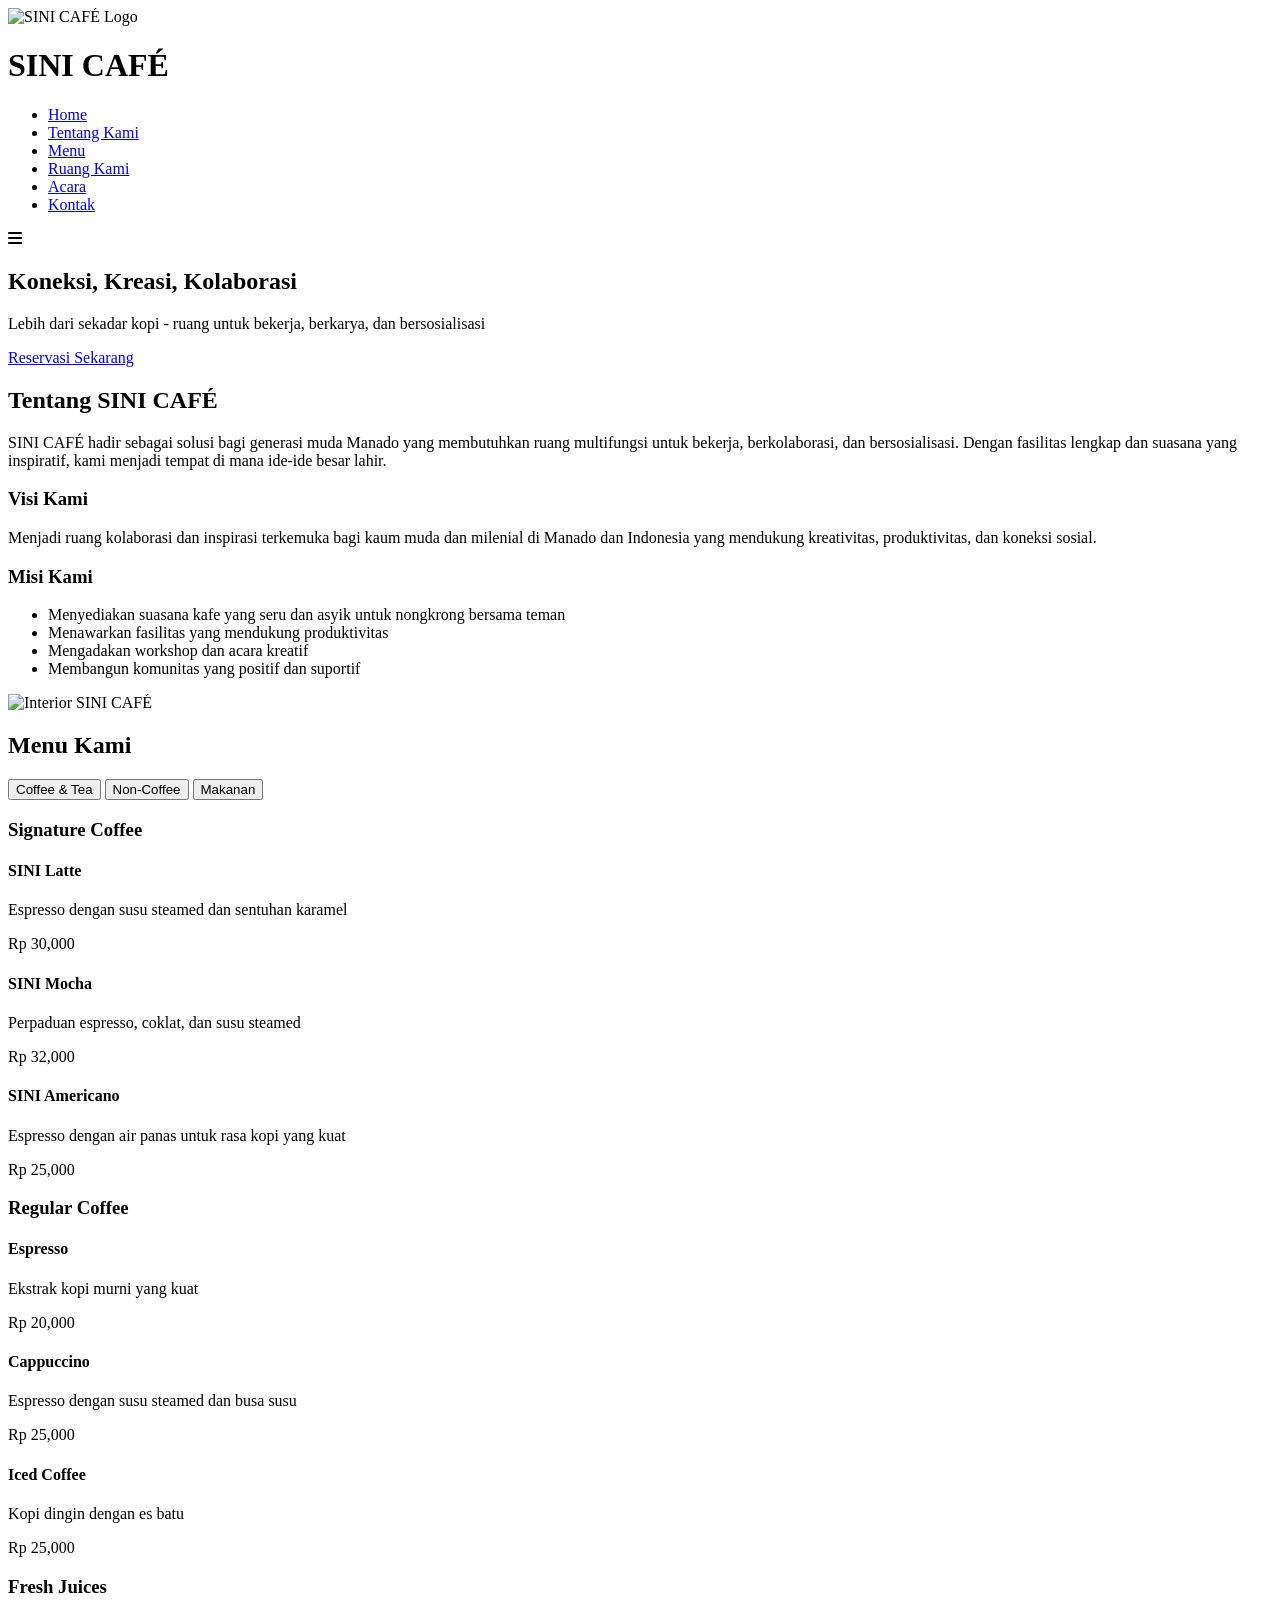
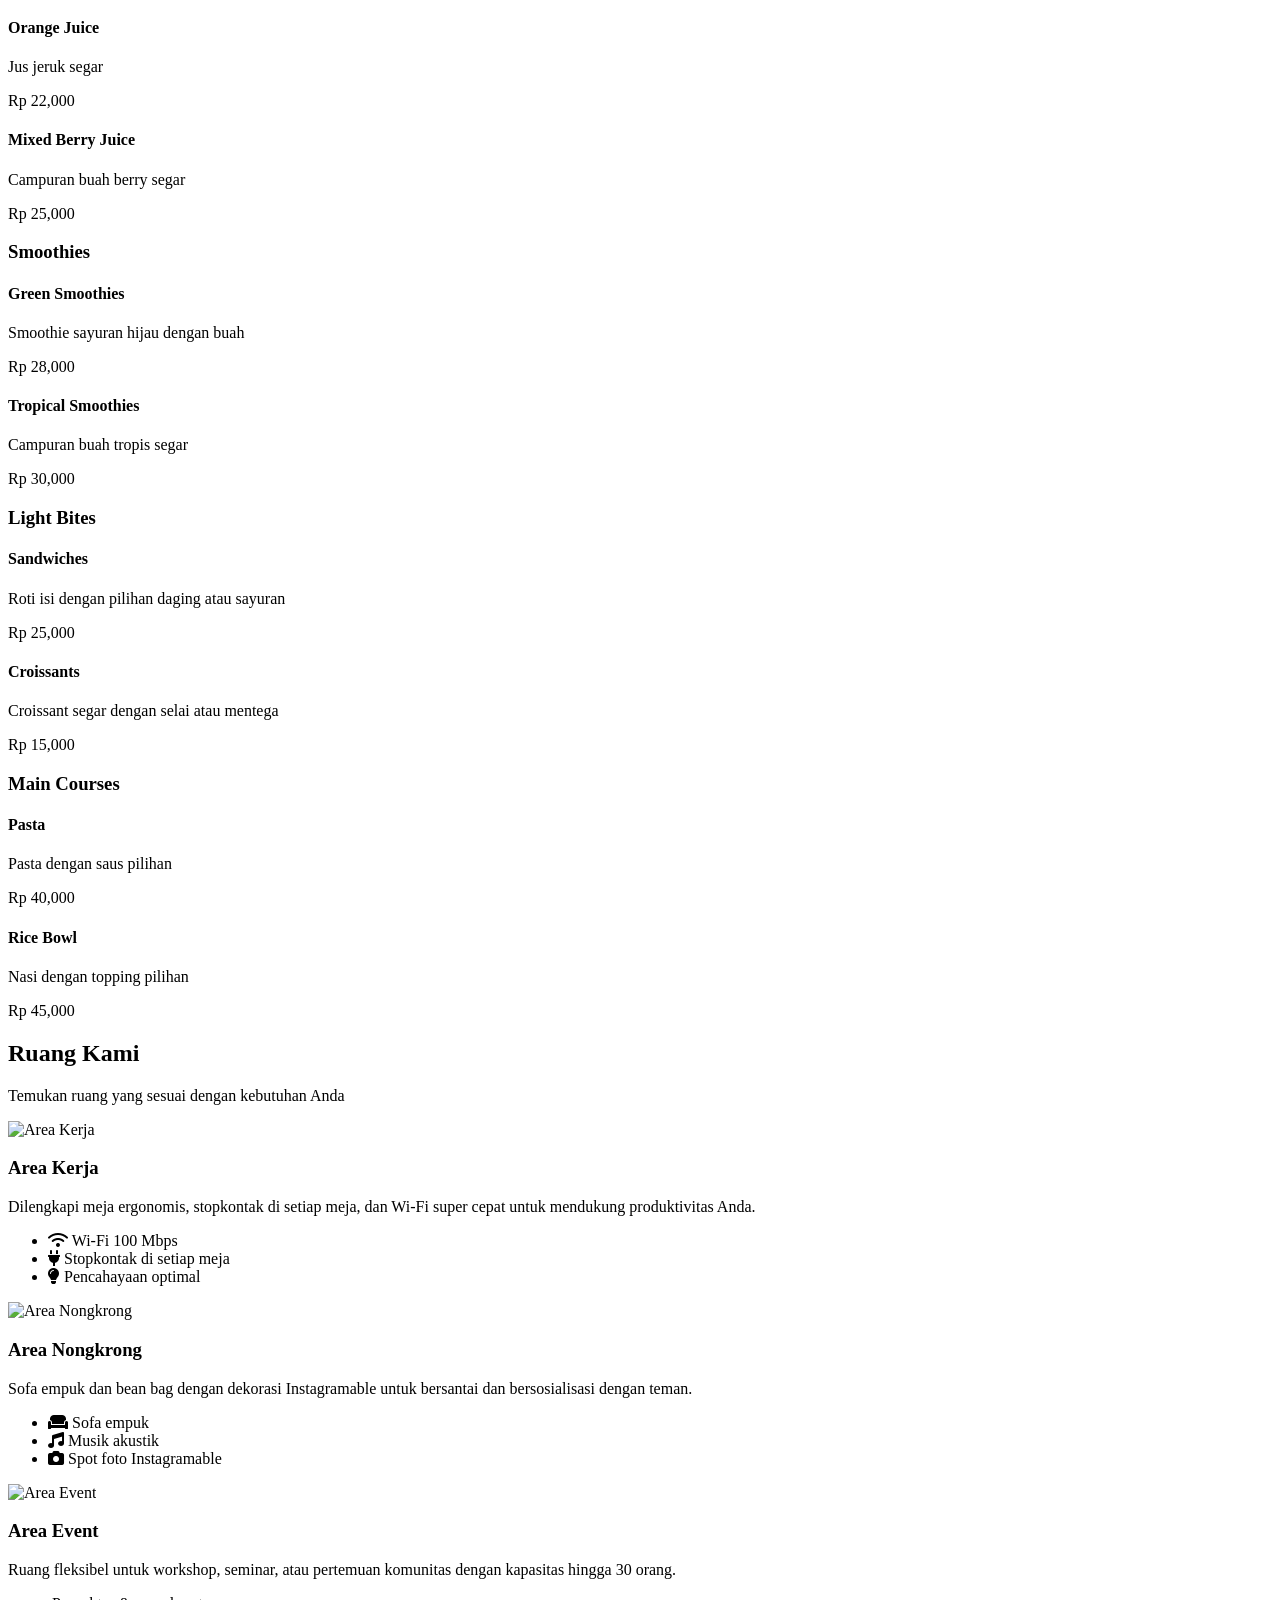
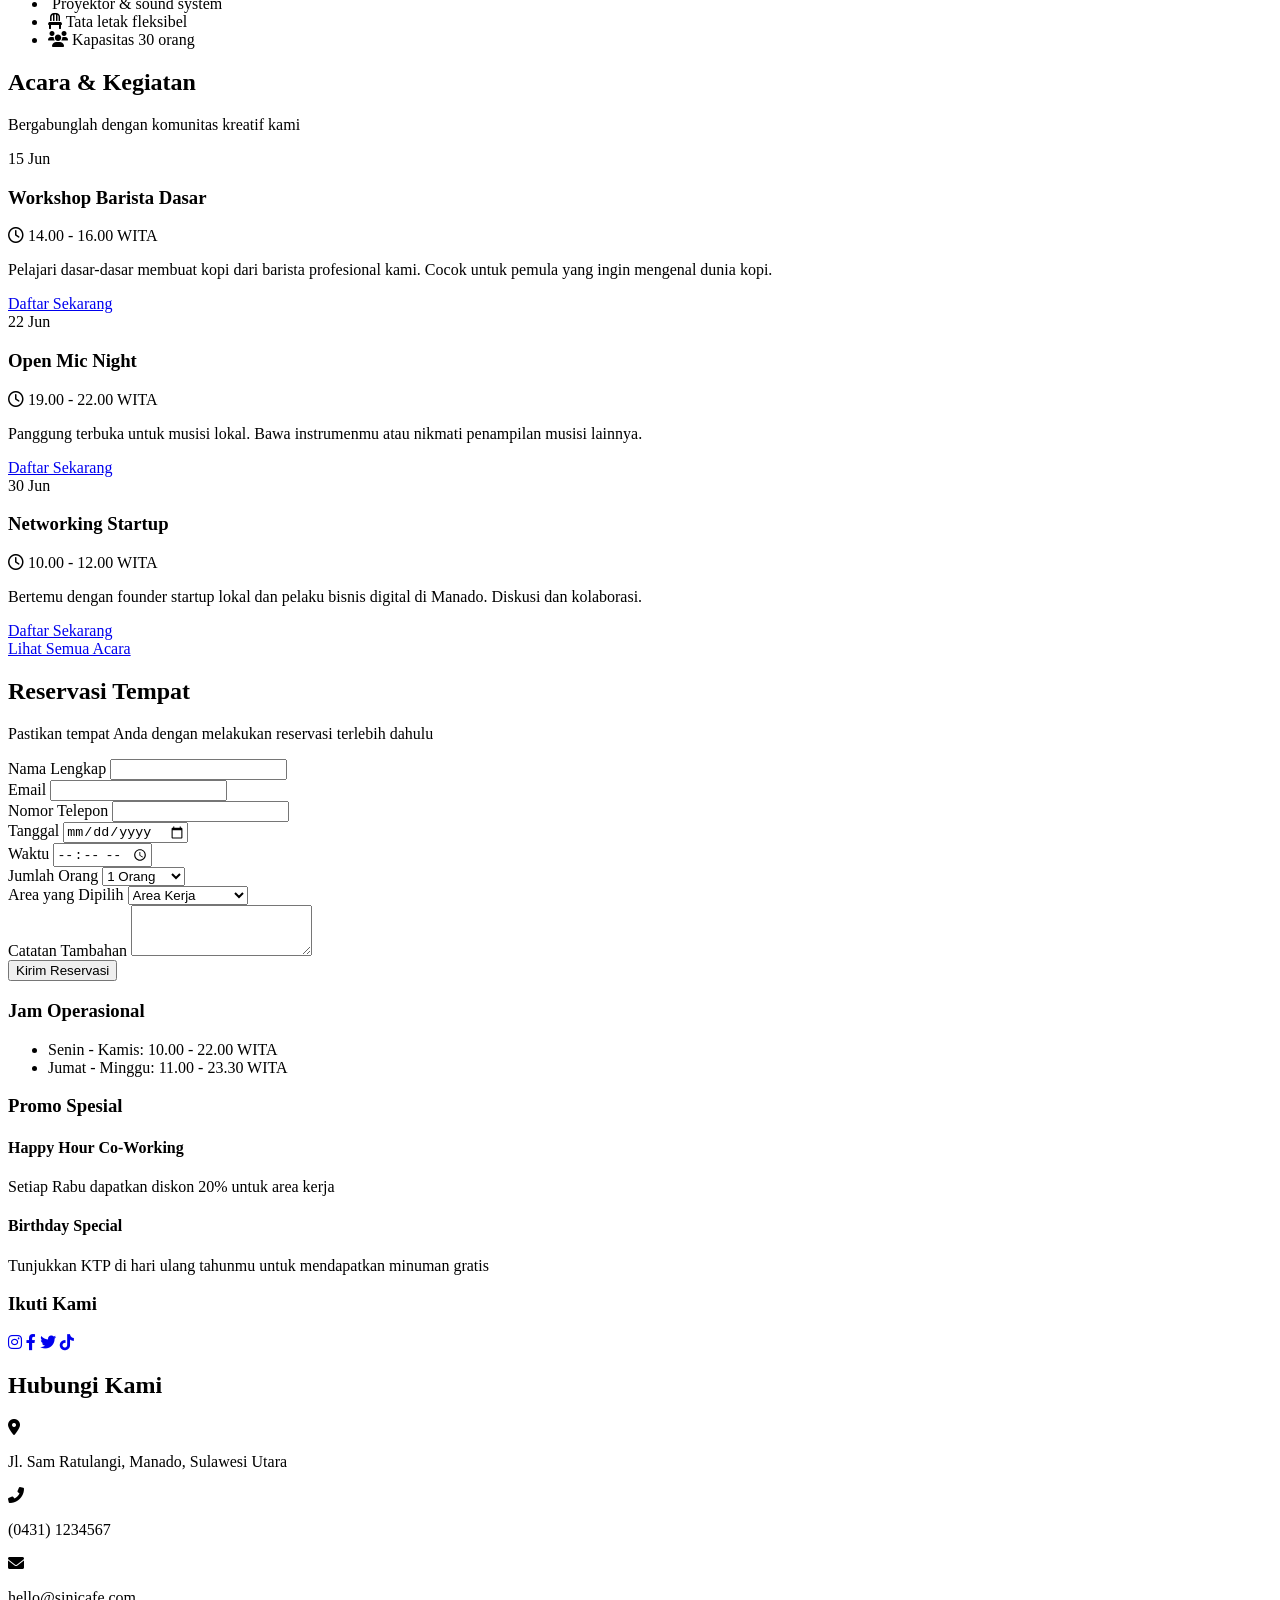
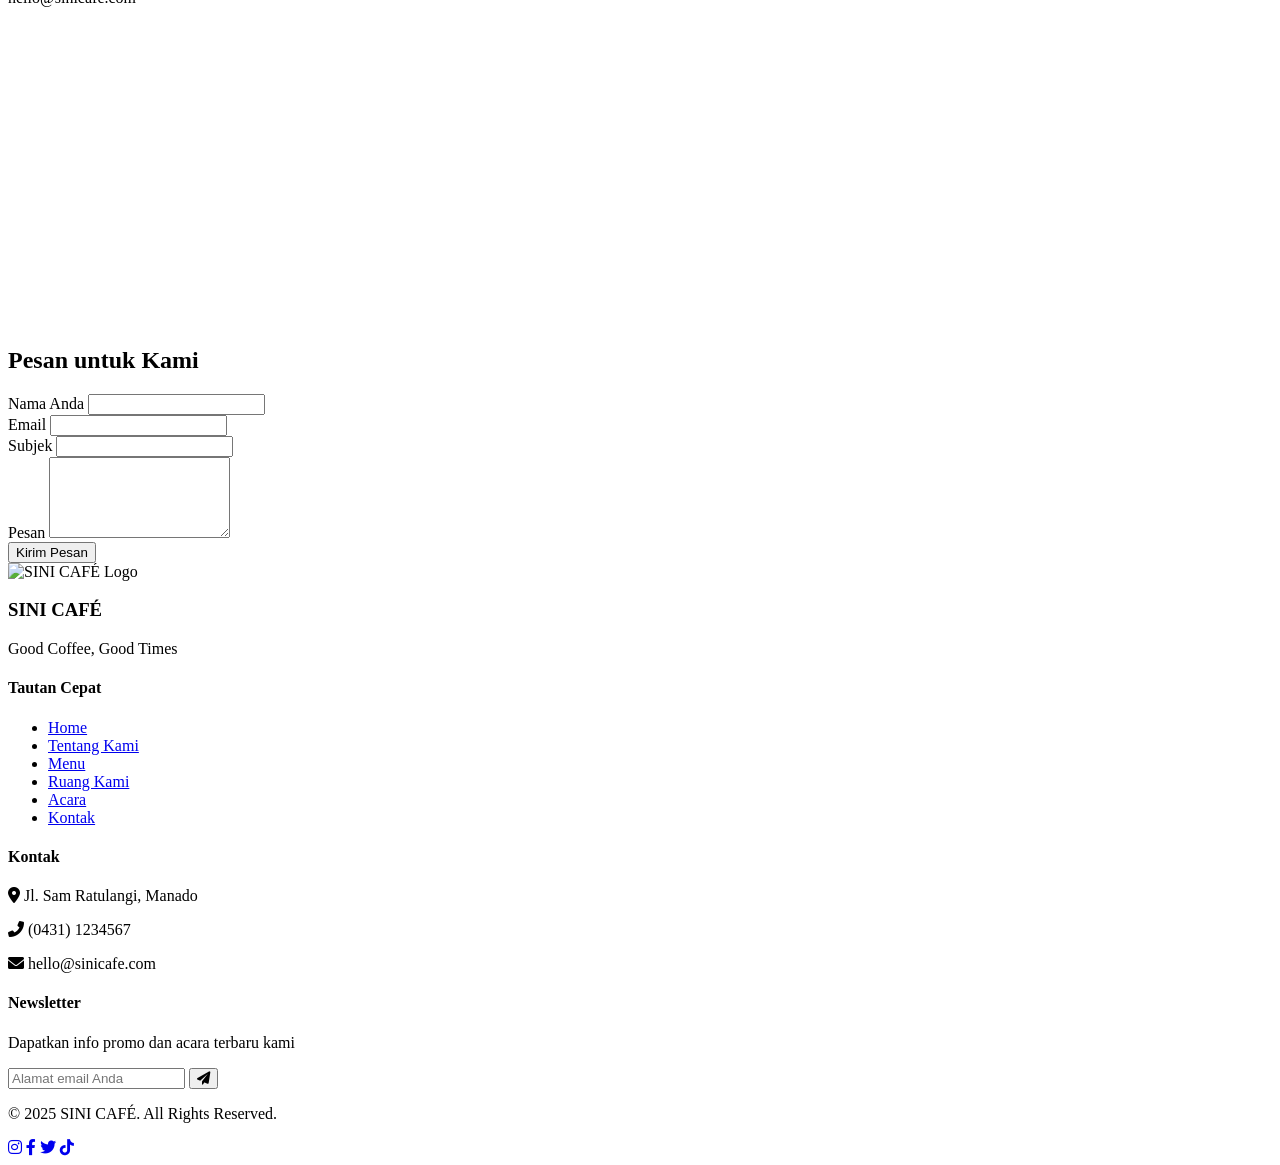
==== index.html @ ab8433d0 "Rename deepseek_html_20250502_725a5f.html to index.html" ====
<!DOCTYPE html>
<html lang="id">
<head>
    <meta charset="UTF-8">
    <meta name="viewport" content="width=device-width, initial-scale=1.0">
    <title>SINI CAFÉ - Good Coffee, Good Times</title>
    <link rel="stylesheet" href="styles.css">
    <link rel="stylesheet" href="https://cdnjs.cloudflare.com/ajax/libs/font-awesome/6.0.0-beta3/css/all.min.css">
    <link rel="preconnect" href="https://fonts.googleapis.com">
    <link rel="preconnect" href="https://fonts.gstatic.com" crossorigin>
    <link href="https://fonts.googleapis.com/css2?family=Poppins:wght@300;400;500;600;700&family=Playfair+Display:wght@400;500;600;700&display=swap" rel="stylesheet">
</head>
<body>
    <!-- Header/Navbar -->
    <header>
        <div class="container">
            <div class="logo">
                <img src="logo.png" alt="SINI CAFÉ Logo">
                <h1>SINI CAFÉ</h1>
            </div>
            <nav>
                <ul>
                    <li><a href="#home">Home</a></li>
                    <li><a href="#about">Tentang Kami</a></li>
                    <li><a href="#menu">Menu</a></li>
                    <li><a href="#spaces">Ruang Kami</a></li>
                    <li><a href="#events">Acara</a></li>
                    <li><a href="#contact">Kontak</a></li>
                </ul>
            </nav>
            <div class="mobile-menu">
                <i class="fas fa-bars"></i>
            </div>
        </div>
    </header>

    <!-- Hero Section -->
    <section id="home" class="hero">
        <div class="hero-content">
            <h2>Koneksi, Kreasi, Kolaborasi</h2>
            <p>Lebih dari sekadar kopi - ruang untuk bekerja, berkarya, dan bersosialisasi</p>
            <a href="#reservation" class="btn">Reservasi Sekarang</a>
        </div>
    </section>

    <!-- About Section -->
    <section id="about" class="about">
        <div class="container">
            <div class="about-content">
                <h2>Tentang SINI CAFÉ</h2>
                <p>SINI CAFÉ hadir sebagai solusi bagi generasi muda Manado yang membutuhkan ruang multifungsi untuk bekerja, berkolaborasi, dan bersosialisasi. Dengan fasilitas lengkap dan suasana yang inspiratif, kami menjadi tempat di mana ide-ide besar lahir.</p>
                <div class="vision-mission">
                    <div class="vision">
                        <h3>Visi Kami</h3>
                        <p>Menjadi ruang kolaborasi dan inspirasi terkemuka bagi kaum muda dan milenial di Manado dan Indonesia yang mendukung kreativitas, produktivitas, dan koneksi sosial.</p>
                    </div>
                    <div class="mission">
                        <h3>Misi Kami</h3>
                        <ul>
                            <li>Menyediakan suasana kafe yang seru dan asyik untuk nongkrong bersama teman</li>
                            <li>Menawarkan fasilitas yang mendukung produktivitas</li>
                            <li>Mengadakan workshop dan acara kreatif</li>
                            <li>Membangun komunitas yang positif dan suportif</li>
                        </ul>
                    </div>
                </div>
            </div>
            <div class="about-image">
                <img src="cafe-interior.jpg" alt="Interior SINI CAFÉ">
            </div>
        </div>
    </section>

    <!-- Menu Section -->
    <section id="menu" class="menu">
        <div class="container">
            <h2>Menu Kami</h2>
            <div class="menu-tabs">
                <button class="tab-btn active" data-tab="coffee">Coffee & Tea</button>
                <button class="tab-btn" data-tab="beverages">Non-Coffee</button>
                <button class="tab-btn" data-tab="food">Makanan</button>
            </div>
            
            <div class="menu-content">
                <!-- Coffee & Tea -->
                <div id="coffee" class="tab-pane active">
                    <div class="menu-category">
                        <h3>Signature Coffee</h3>
                        <div class="menu-items">
                            <div class="item">
                                <h4>SINI Latte</h4>
                                <p>Espresso dengan susu steamed dan sentuhan karamel</p>
                                <span>Rp 30,000</span>
                            </div>
                            <div class="item">
                                <h4>SINI Mocha</h4>
                                <p>Perpaduan espresso, coklat, dan susu steamed</p>
                                <span>Rp 32,000</span>
                            </div>
                            <div class="item">
                                <h4>SINI Americano</h4>
                                <p>Espresso dengan air panas untuk rasa kopi yang kuat</p>
                                <span>Rp 25,000</span>
                            </div>
                        </div>
                    </div>
                    <div class="menu-category">
                        <h3>Regular Coffee</h3>
                        <div class="menu-items">
                            <div class="item">
                                <h4>Espresso</h4>
                                <p>Ekstrak kopi murni yang kuat</p>
                                <span>Rp 20,000</span>
                            </div>
                            <div class="item">
                                <h4>Cappuccino</h4>
                                <p>Espresso dengan susu steamed dan busa susu</p>
                                <span>Rp 25,000</span>
                            </div>
                            <div class="item">
                                <h4>Iced Coffee</h4>
                                <p>Kopi dingin dengan es batu</p>
                                <span>Rp 25,000</span>
                            </div>
                        </div>
                    </div>
                </div>
                
                <!-- Non-Coffee Beverages -->
                <div id="beverages" class="tab-pane">
                    <div class="menu-category">
                        <h3>Fresh Juices</h3>
                        <div class="menu-items">
                            <div class="item">
                                <h4>Orange Juice</h4>
                                <p>Jus jeruk segar</p>
                                <span>Rp 22,000</span>
                            </div>
                            <div class="item">
                                <h4>Mixed Berry Juice</h4>
                                <p>Campuran buah berry segar</p>
                                <span>Rp 25,000</span>
                            </div>
                        </div>
                    </div>
                    <div class="menu-category">
                        <h3>Smoothies</h3>
                        <div class="menu-items">
                            <div class="item">
                                <h4>Green Smoothies</h4>
                                <p>Smoothie sayuran hijau dengan buah</p>
                                <span>Rp 28,000</span>
                            </div>
                            <div class="item">
                                <h4>Tropical Smoothies</h4>
                                <p>Campuran buah tropis segar</p>
                                <span>Rp 30,000</span>
                            </div>
                        </div>
                    </div>
                </div>
                
                <!-- Food -->
                <div id="food" class="tab-pane">
                    <div class="menu-category">
                        <h3>Light Bites</h3>
                        <div class="menu-items">
                            <div class="item">
                                <h4>Sandwiches</h4>
                                <p>Roti isi dengan pilihan daging atau sayuran</p>
                                <span>Rp 25,000</span>
                            </div>
                            <div class="item">
                                <h4>Croissants</h4>
                                <p>Croissant segar dengan selai atau mentega</p>
                                <span>Rp 15,000</span>
                            </div>
                        </div>
                    </div>
                    <div class="menu-category">
                        <h3>Main Courses</h3>
                        <div class="menu-items">
                            <div class="item">
                                <h4>Pasta</h4>
                                <p>Pasta dengan saus pilihan</p>
                                <span>Rp 40,000</span>
                            </div>
                            <div class="item">
                                <h4>Rice Bowl</h4>
                                <p>Nasi dengan topping pilihan</p>
                                <span>Rp 45,000</span>
                            </div>
                        </div>
                    </div>
                </div>
            </div>
        </div>
    </section>

    <!-- Spaces Section -->
    <section id="spaces" class="spaces">
        <div class="container">
            <h2>Ruang Kami</h2>
            <p class="section-subtitle">Temukan ruang yang sesuai dengan kebutuhan Anda</p>
            
            <div class="space-cards">
                <div class="space-card">
                    <img src="work-area.jpg" alt="Area Kerja">
                    <div class="space-info">
                        <h3>Area Kerja</h3>
                        <p>Dilengkapi meja ergonomis, stopkontak di setiap meja, dan Wi-Fi super cepat untuk mendukung produktivitas Anda.</p>
                        <ul>
                            <li><i class="fas fa-wifi"></i> Wi-Fi 100 Mbps</li>
                            <li><i class="fas fa-plug"></i> Stopkontak di setiap meja</li>
                            <li><i class="fas fa-lightbulb"></i> Pencahayaan optimal</li>
                        </ul>
                    </div>
                </div>
                
                <div class="space-card">
                    <img src="lounge-area.jpg" alt="Area Nongkrong">
                    <div class="space-info">
                        <h3>Area Nongkrong</h3>
                        <p>Sofa empuk dan bean bag dengan dekorasi Instagramable untuk bersantai dan bersosialisasi dengan teman.</p>
                        <ul>
                            <li><i class="fas fa-couch"></i> Sofa empuk</li>
                            <li><i class="fas fa-music"></i> Musik akustik</li>
                            <li><i class="fas fa-camera"></i> Spot foto Instagramable</li>
                        </ul>
                    </div>
                </div>
                
                <div class="space-card">
                    <img src="event-space.jpg" alt="Area Event">
                    <div class="space-info">
                        <h3>Area Event</h3>
                        <p>Ruang fleksibel untuk workshop, seminar, atau pertemuan komunitas dengan kapasitas hingga 30 orang.</p>
                        <ul>
                            <li><i class="fas fa-projector"></i> Proyektor & sound system</li>
                            <li><i class="fas fa-chair"></i> Tata letak fleksibel</li>
                            <li><i class="fas fa-users"></i> Kapasitas 30 orang</li>
                        </ul>
                    </div>
                </div>
            </div>
        </div>
    </section>

    <!-- Events Section -->
    <section id="events" class="events">
        <div class="container">
            <h2>Acara & Kegiatan</h2>
            <p class="section-subtitle">Bergabunglah dengan komunitas kreatif kami</p>
            
            <div class="event-cards">
                <div class="event-card">
                    <div class="event-date">
                        <span class="day">15</span>
                        <span class="month">Jun</span>
                    </div>
                    <div class="event-info">
                        <h3>Workshop Barista Dasar</h3>
                        <p class="event-time"><i class="far fa-clock"></i> 14.00 - 16.00 WITA</p>
                        <p>Pelajari dasar-dasar membuat kopi dari barista profesional kami. Cocok untuk pemula yang ingin mengenal dunia kopi.</p>
                        <a href="#" class="btn-small">Daftar Sekarang</a>
                    </div>
                </div>
                
                <div class="event-card">
                    <div class="event-date">
                        <span class="day">22</span>
                        <span class="month">Jun</span>
                    </div>
                    <div class="event-info">
                        <h3>Open Mic Night</h3>
                        <p class="event-time"><i class="far fa-clock"></i> 19.00 - 22.00 WITA</p>
                        <p>Panggung terbuka untuk musisi lokal. Bawa instrumenmu atau nikmati penampilan musisi lainnya.</p>
                        <a href="#" class="btn-small">Daftar Sekarang</a>
                    </div>
                </div>
                
                <div class="event-card">
                    <div class="event-date">
                        <span class="day">30</span>
                        <span class="month">Jun</span>
                    </div>
                    <div class="event-info">
                        <h3>Networking Startup</h3>
                        <p class="event-time"><i class="far fa-clock"></i> 10.00 - 12.00 WITA</p>
                        <p>Bertemu dengan founder startup lokal dan pelaku bisnis digital di Manado. Diskusi dan kolaborasi.</p>
                        <a href="#" class="btn-small">Daftar Sekarang</a>
                    </div>
                </div>
            </div>
            
            <div class="view-all">
                <a href="#" class="btn">Lihat Semua Acara</a>
            </div>
        </div>
    </section>

    <!-- Reservation Section -->
    <section id="reservation" class="reservation">
        <div class="container">
            <div class="reservation-form">
                <h2>Reservasi Tempat</h2>
                <p>Pastikan tempat Anda dengan melakukan reservasi terlebih dahulu</p>
                
                <form id="booking-form">
                    <div class="form-group">
                        <label for="name">Nama Lengkap</label>
                        <input type="text" id="name" name="name" required>
                    </div>
                    
                    <div class="form-group">
                        <label for="email">Email</label>
                        <input type="email" id="email" name="email" required>
                    </div>
                    
                    <div class="form-group">
                        <label for="phone">Nomor Telepon</label>
                        <input type="tel" id="phone" name="phone" required>
                    </div>
                    
                    <div class="form-group">
                        <label for="date">Tanggal</label>
                        <input type="date" id="date" name="date" required>
                    </div>
                    
                    <div class="form-group">
                        <label for="time">Waktu</label>
                        <input type="time" id="time" name="time" required>
                    </div>
                    
                    <div class="form-group">
                        <label for="guests">Jumlah Orang</label>
                        <select id="guests" name="guests" required>
                            <option value="1">1 Orang</option>
                            <option value="2">2 Orang</option>
                            <option value="3-4">3-4 Orang</option>
                            <option value="5-6">5-6 Orang</option>
                            <option value="7+">7+ Orang</option>
                        </select>
                    </div>
                    
                    <div class="form-group">
                        <label for="area">Area yang Dipilih</label>
                        <select id="area" name="area" required>
                            <option value="work">Area Kerja</option>
                            <option value="lounge">Area Nongkrong</option>
                            <option value="event">Area Event</option>
                            <option value="private">Ruang Privat</option>
                        </select>
                    </div>
                    
                    <div class="form-group">
                        <label for="notes">Catatan Tambahan</label>
                        <textarea id="notes" name="notes" rows="3"></textarea>
                    </div>
                    
                    <button type="submit" class="btn">Kirim Reservasi</button>
                </form>
            </div>
            
            <div class="reservation-info">
                <h3>Jam Operasional</h3>
                <ul class="opening-hours">
                    <li><span>Senin - Kamis:</span> 10.00 - 22.00 WITA</li>
                    <li><span>Jumat - Minggu:</span> 11.00 - 23.30 WITA</li>
                </ul>
                
                <h3>Promo Spesial</h3>
                <div class="promo-card">
                    <h4>Happy Hour Co-Working</h4>
                    <p>Setiap Rabu dapatkan diskon 20% untuk area kerja</p>
                </div>
                
                <div class="promo-card">
                    <h4>Birthday Special</h4>
                    <p>Tunjukkan KTP di hari ulang tahunmu untuk mendapatkan minuman gratis</p>
                </div>
                
                <div class="social-media">
                    <h3>Ikuti Kami</h3>
                    <div class="social-icons">
                        <a href="#"><i class="fab fa-instagram"></i></a>
                        <a href="#"><i class="fab fa-facebook-f"></i></a>
                        <a href="#"><i class="fab fa-twitter"></i></a>
                        <a href="#"><i class="fab fa-tiktok"></i></a>
                    </div>
                </div>
            </div>
        </div>
    </section>

    <!-- Contact Section -->
    <section id="contact" class="contact">
        <div class="container">
            <div class="contact-info">
                <h2>Hubungi Kami</h2>
                <div class="info-item">
                    <i class="fas fa-map-marker-alt"></i>
                    <p>Jl. Sam Ratulangi, Manado, Sulawesi Utara</p>
                </div>
                <div class="info-item">
                    <i class="fas fa-phone-alt"></i>
                    <p>(0431) 1234567</p>
                </div>
                <div class="info-item">
                    <i class="fas fa-envelope"></i>
                    <p>hello@sinicafe.com</p>
                </div>
                
                <div class="map-container">
                    <iframe src="https://www.google.com/maps/embed?pb=!1m18!1m12!1m3!1d3988.5973543774953!2d124.8374157147536!3d1.5018983619711628!2m3!1f0!2f0!3f0!3m2!1i1024!2i768!4f13.1!3m3!1m2!1s0x32870f8a5a5f5a5f%3A0x5f5f5f5f5f5f5f5f!2sJl.%20Sam%20Ratulangi%2C%20Manado!5e0!3m2!1sen!2sid!4v1620000000000!5m2!1sen!2sid" width="100%" height="300" style="border:0;" allowfullscreen="" loading="lazy"></iframe>
                </div>
            </div>
            
            <div class="contact-form">
                <h2>Pesan untuk Kami</h2>
                <form id="message-form">
                    <div class="form-group">
                        <label for="message-name">Nama Anda</label>
                        <input type="text" id="message-name" name="message-name" required>
                    </div>
                    
                    <div class="form-group">
                        <label for="message-email">Email</label>
                        <input type="email" id="message-email" name="message-email" required>
                    </div>
                    
                    <div class="form-group">
                        <label for="message-subject">Subjek</label>
                        <input type="text" id="message-subject" name="message-subject" required>
                    </div>
                    
                    <div class="form-group">
                        <label for="message-content">Pesan</label>
                        <textarea id="message-content" name="message-content" rows="5" required></textarea>
                    </div>
                    
                    <button type="submit" class="btn">Kirim Pesan</button>
                </form>
            </div>
        </div>
    </section>

    <!-- Footer -->
    <footer>
        <div class="container">
            <div class="footer-logo">
                <img src="logo-white.png" alt="SINI CAFÉ Logo">
                <h3>SINI CAFÉ</h3>
                <p>Good Coffee, Good Times</p>
            </div>
            
            <div class="footer-links">
                <h4>Tautan Cepat</h4>
                <ul>
                    <li><a href="#home">Home</a></li>
                    <li><a href="#about">Tentang Kami</a></li>
                    <li><a href="#menu">Menu</a></li>
                    <li><a href="#spaces">Ruang Kami</a></li>
                    <li><a href="#events">Acara</a></li>
                    <li><a href="#contact">Kontak</a></li>
                </ul>
            </div>
            
            <div class="footer-contact">
                <h4>Kontak</h4>
                <p><i class="fas fa-map-marker-alt"></i> Jl. Sam Ratulangi, Manado</p>
                <p><i class="fas fa-phone-alt"></i> (0431) 1234567</p>
                <p><i class="fas fa-envelope"></i> hello@sinicafe.com</p>
            </div>
            
            <div class="footer-newsletter">
                <h4>Newsletter</h4>
                <p>Dapatkan info promo dan acara terbaru kami</p>
                <form id="newsletter-form">
                    <input type="email" placeholder="Alamat email Anda" required>
                    <button type="submit"><i class="fas fa-paper-plane"></i></button>
                </form>
            </div>
        </div>
        
        <div class="footer-bottom">
            <div class="container">
                <p>&copy; 2025 SINI CAFÉ. All Rights Reserved.</p>
                <div class="social-icons">
                    <a href="#"><i class="fab fa-instagram"></i></a>
                    <a href="#"><i class="fab fa-facebook-f"></i></a>
                    <a href="#"><i class="fab fa-twitter"></i></a>
                    <a href="#"><i class="fab fa-tiktok"></i></a>
                </div>
            </div>
        </div>
    </footer>

    <script src="script.js"></script>
</body>
</html>
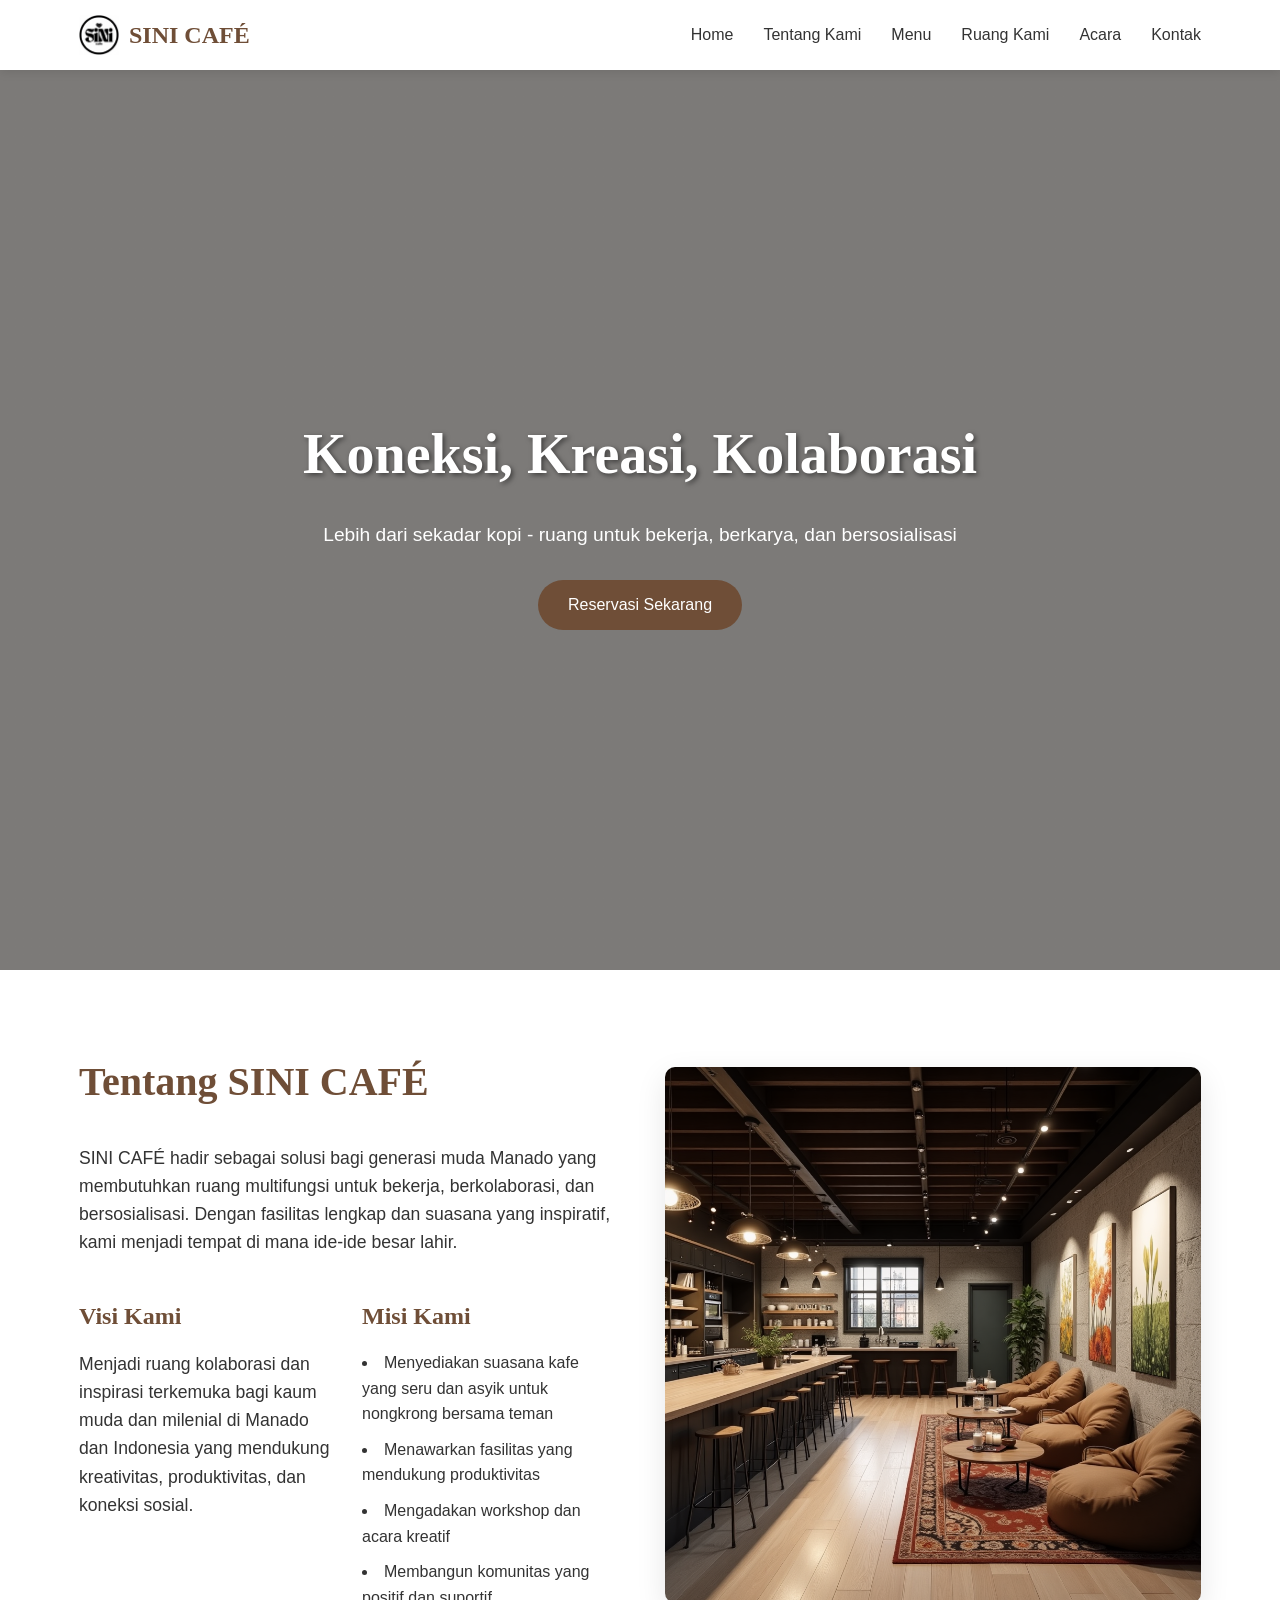
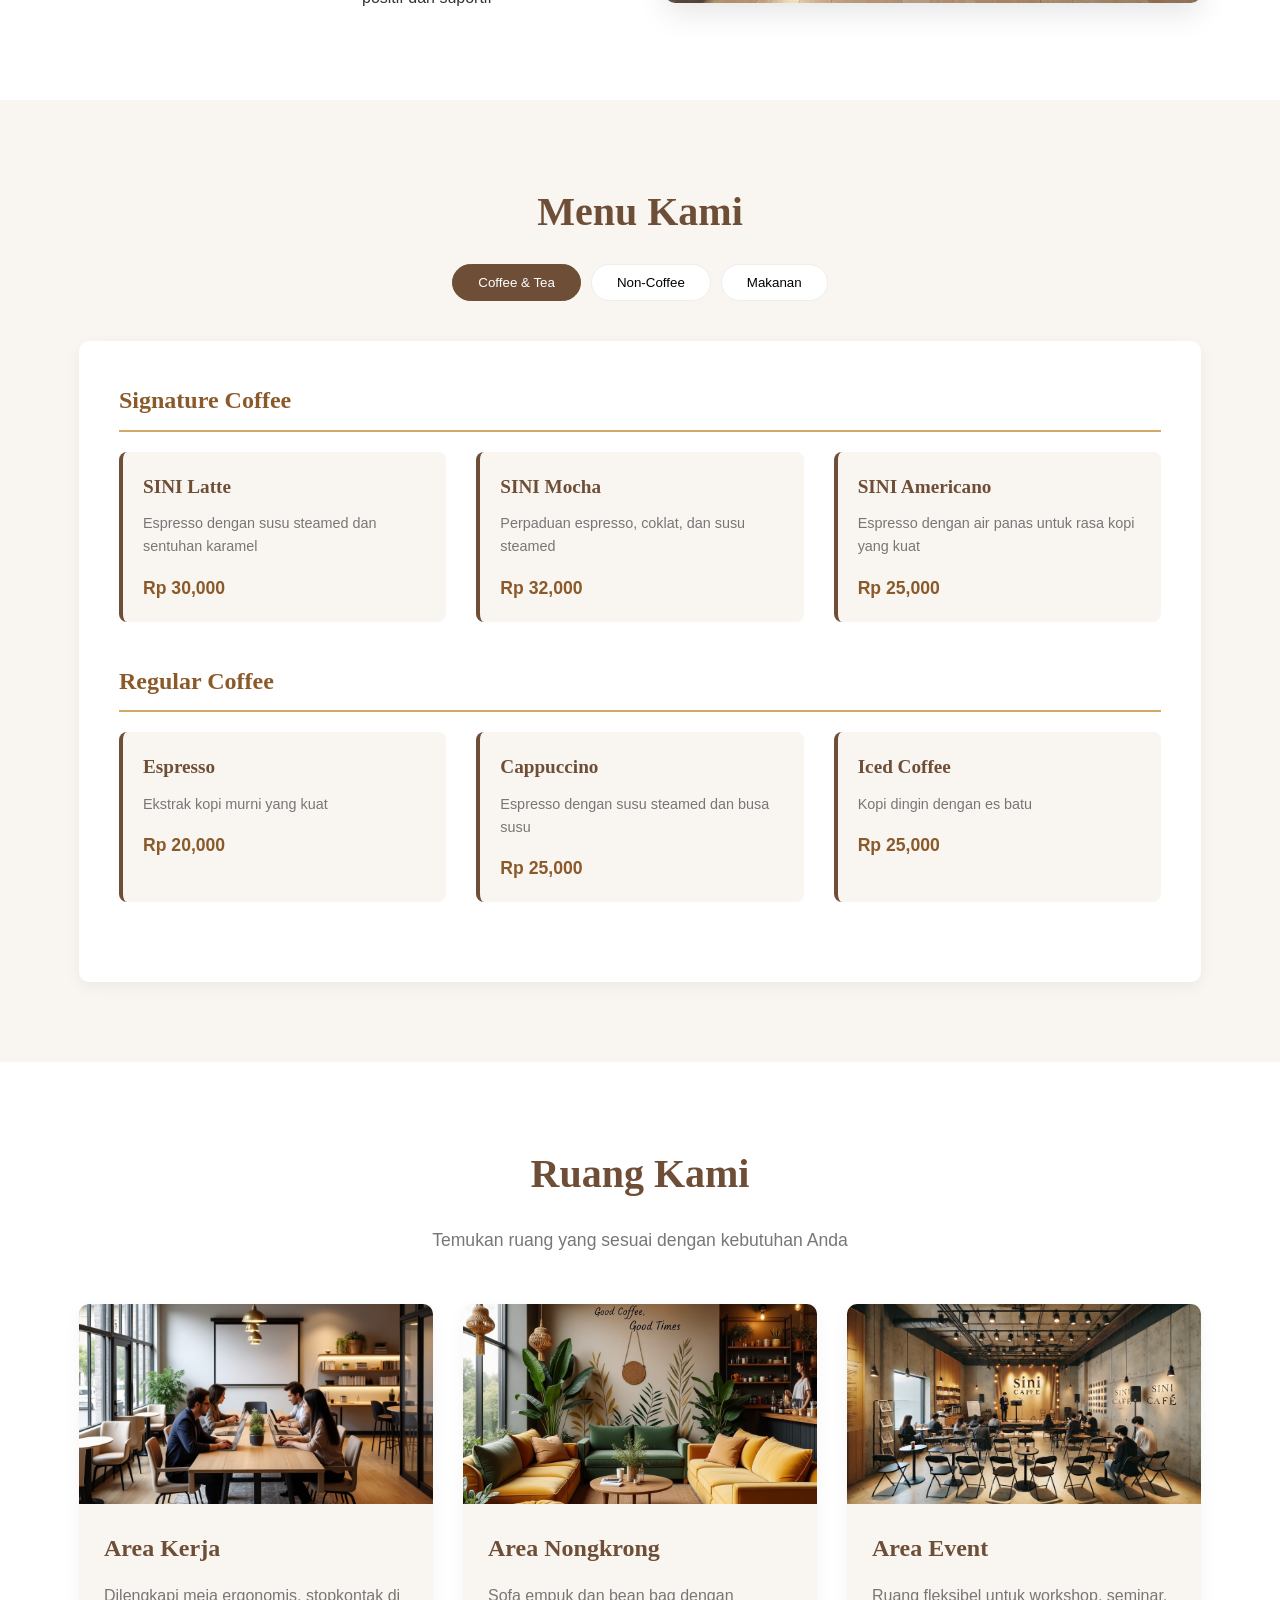
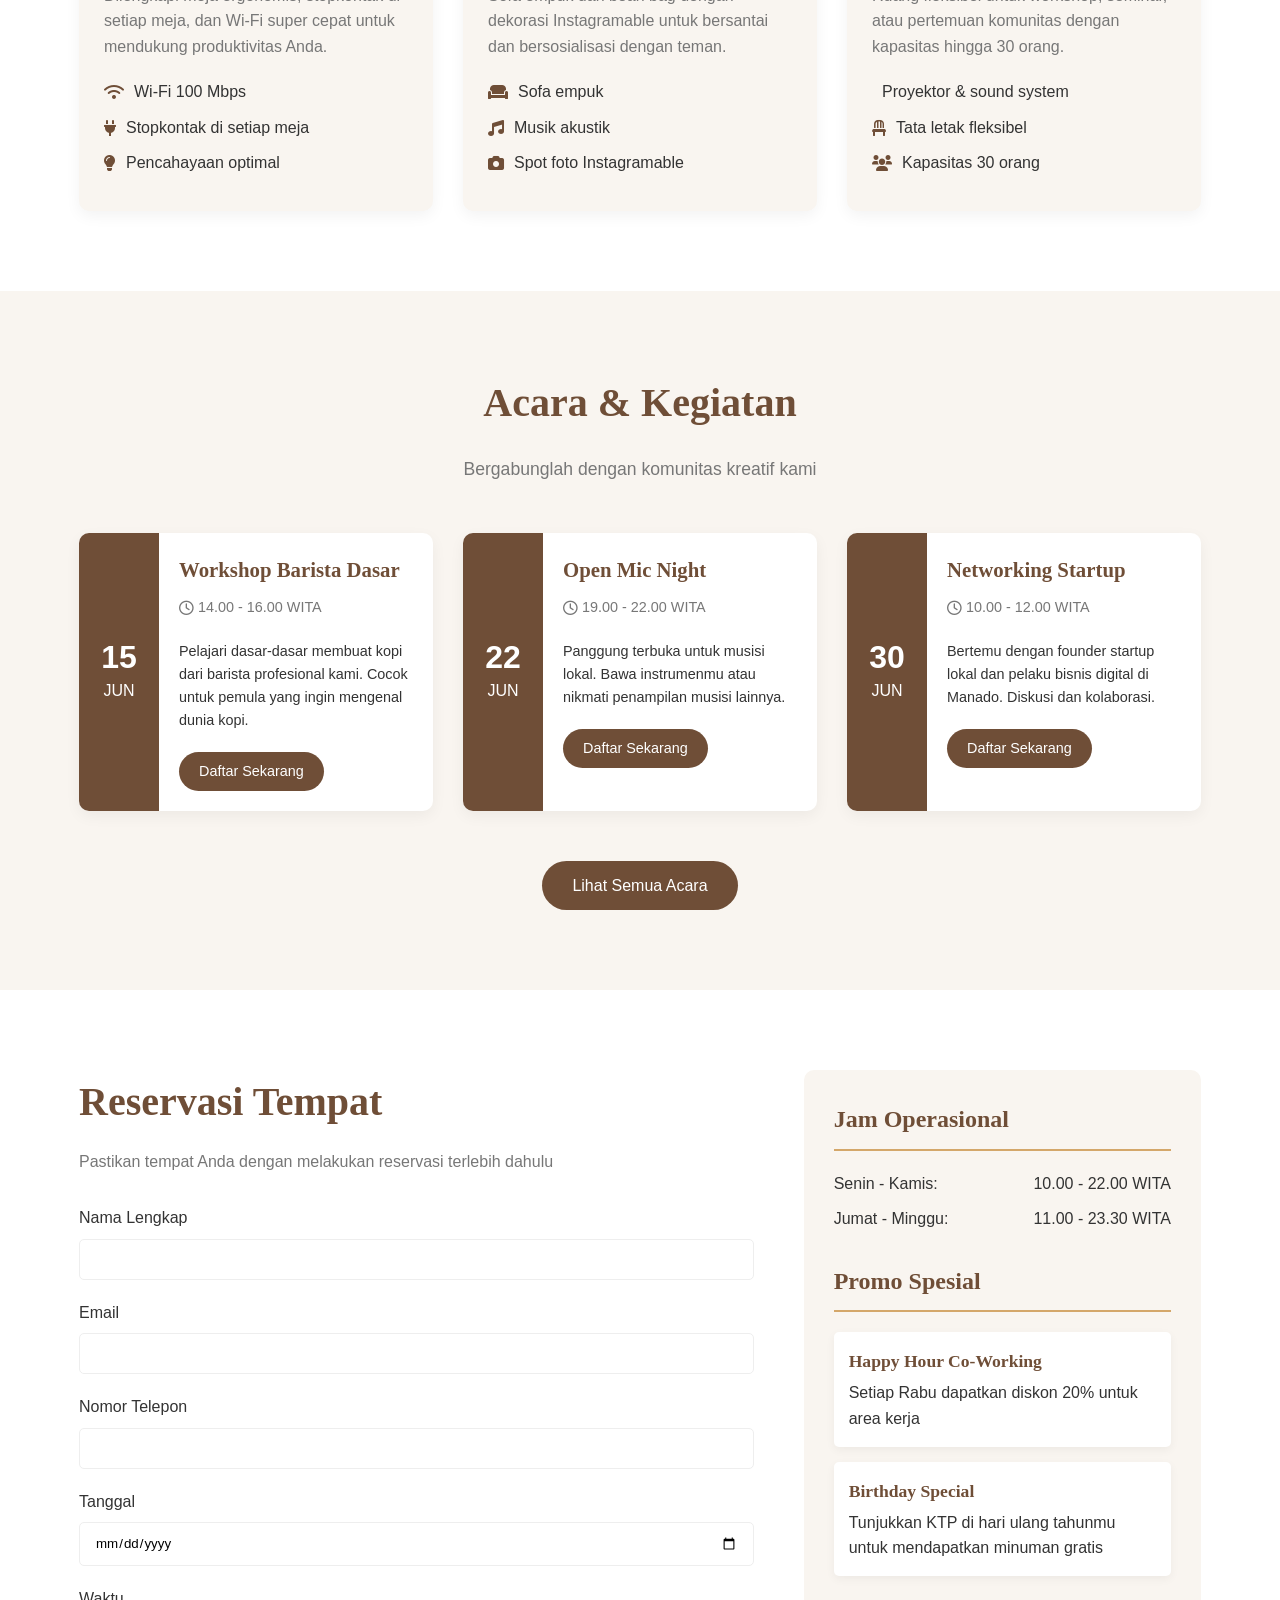
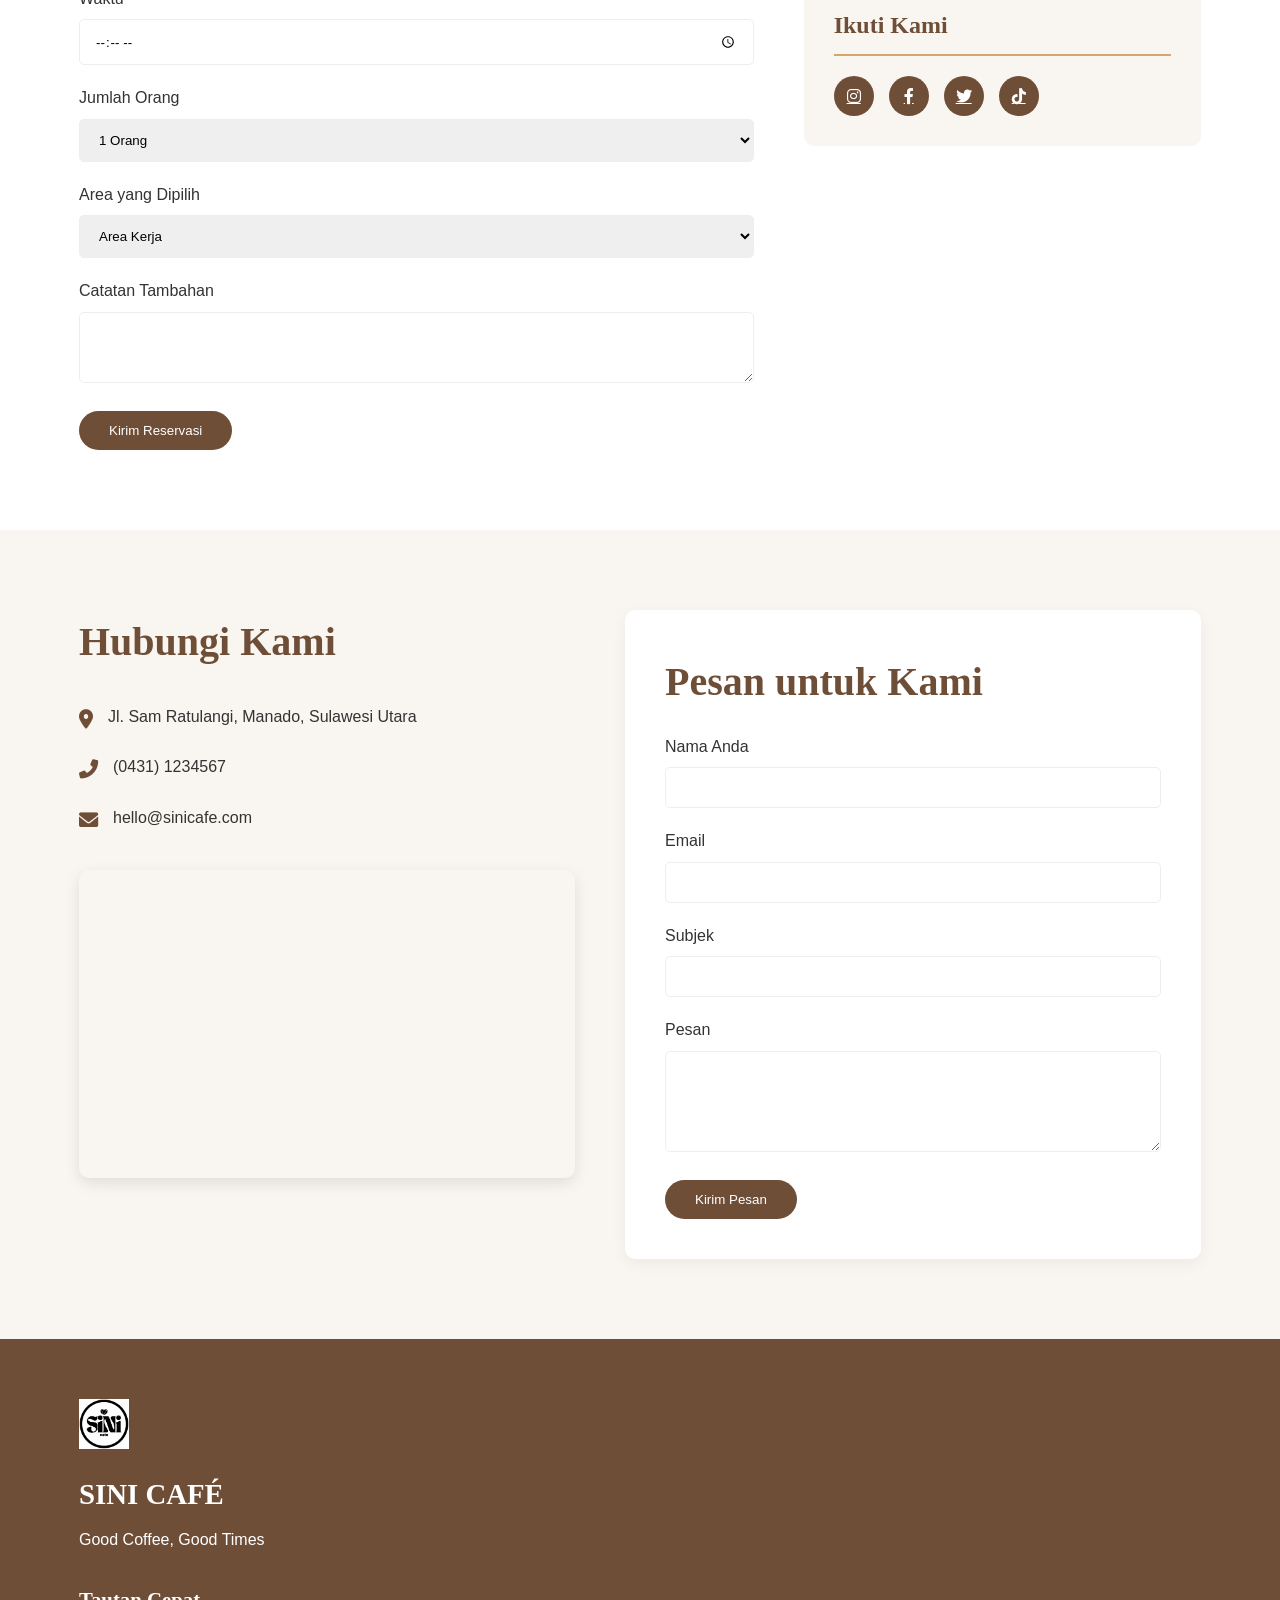
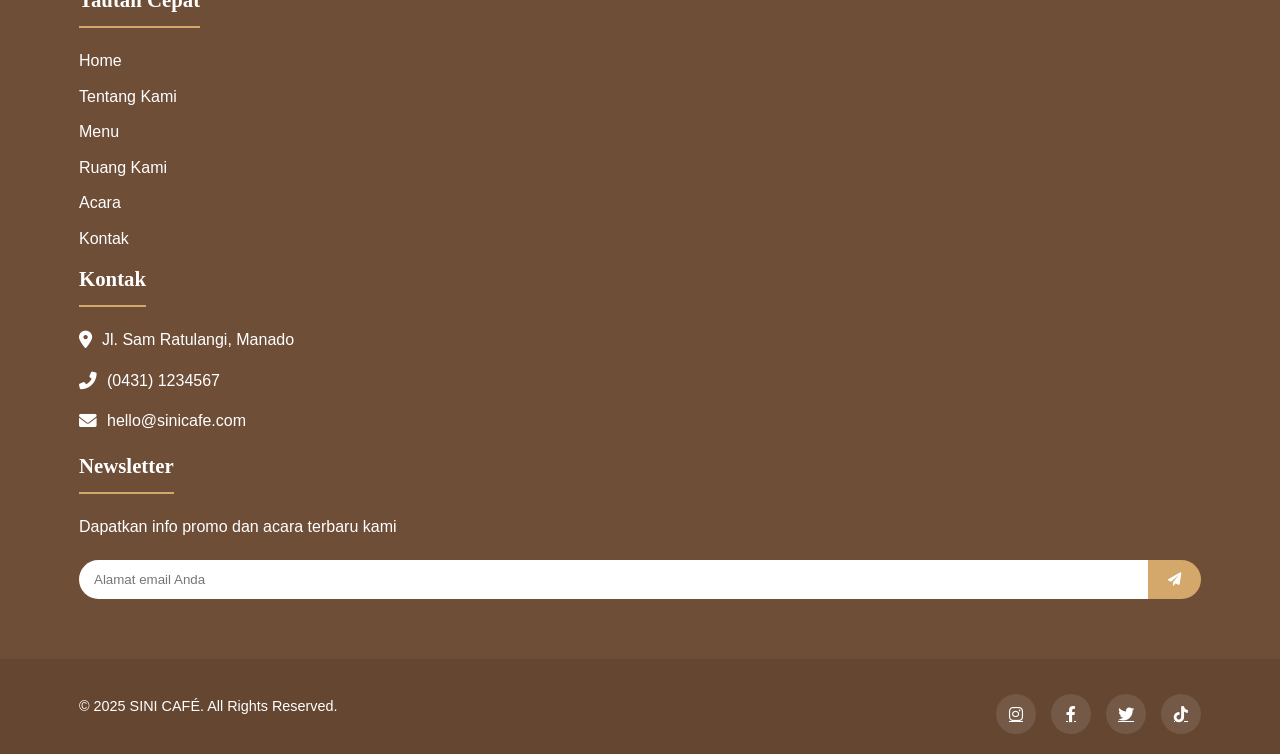
==== commit ee2da543: "Update index.html" ====
--- a/index.html
+++ b/index.html
@@ -15,7 +15,7 @@
     <header>
         <div class="container">
             <div class="logo">
-                <img src="logo.png" alt="SINI CAFÉ Logo">
+                <img src="assets/images/logo.png" alt="SINI CAFÉ Logo">
                 <h1>SINI CAFÉ</h1>
             </div>
             <nav>
@@ -66,7 +66,7 @@
                 </div>
             </div>
             <div class="about-image">
-                <img src="cafe-interior.jpg" alt="Interior SINI CAFÉ">
+                <img src="assets/images/intweior.png" alt="Interior SINI CAFÉ">
             </div>
         </div>
     </section>
@@ -205,7 +205,7 @@
             
             <div class="space-cards">
                 <div class="space-card">
-                    <img src="work-area.jpg" alt="Area Kerja">
+                    <img src="assets/images/spacework.png" alt="Area Kerja">
                     <div class="space-info">
                         <h3>Area Kerja</h3>
                         <p>Dilengkapi meja ergonomis, stopkontak di setiap meja, dan Wi-Fi super cepat untuk mendukung produktivitas Anda.</p>
@@ -218,7 +218,7 @@
                 </div>
                 
                 <div class="space-card">
-                    <img src="lounge-area.jpg" alt="Area Nongkrong">
+                    <img src="assets/images/nongkrong.png" alt="Area Nongkrong">
                     <div class="space-info">
                         <h3>Area Nongkrong</h3>
                         <p>Sofa empuk dan bean bag dengan dekorasi Instagramable untuk bersantai dan bersosialisasi dengan teman.</p>
@@ -231,7 +231,7 @@
                 </div>
                 
                 <div class="space-card">
-                    <img src="event-space.jpg" alt="Area Event">
+                    <img src="assets/images/event.webp" alt="Area Event">
                     <div class="space-info">
                         <h3>Area Event</h3>
                         <p>Ruang fleksibel untuk workshop, seminar, atau pertemuan komunitas dengan kapasitas hingga 30 orang.</p>
@@ -449,7 +449,7 @@
     <footer>
         <div class="container">
             <div class="footer-logo">
-                <img src="logo-white.png" alt="SINI CAFÉ Logo">
+                <img src="assets/images/logo.png" alt="SINI CAFÉ Logo">
                 <h3>SINI CAFÉ</h3>
                 <p>Good Coffee, Good Times</p>
             </div>
--- a/styles.css
+++ b/styles.css
@@ -0,0 +1,917 @@
+/* Global Styles */
+:root {
+    --primary-color: #6F4E37; /* Coffee brown */
+    --secondary-color: #D4A76A; /* Light brown */
+    --accent-color: #8B5A2B; /* Darker brown */
+    --text-color: #333333;
+    --light-text: #777777;
+    --background-light: #F9F5F0;
+    --white: #FFFFFF;
+    --black: #000000;
+    --gray: #EEEEEE;
+    --dark-gray: #888888;
+}
+
+* {
+    margin: 0;
+    padding: 0;
+    box-sizing: border-box;
+}
+
+body {
+    font-family: 'Poppins', sans-serif;
+    color: var(--text-color);
+    line-height: 1.6;
+    background-color: var(--background-light);
+}
+
+h1, h2, h3, h4 {
+    font-family: 'Playfair Display', serif;
+    font-weight: 600;
+}
+
+.container {
+    width: 90%;
+    max-width: 1200px;
+    margin: 0 auto;
+    padding: 0 15px;
+}
+
+.btn {
+    display: inline-block;
+    background-color: var(--primary-color);
+    color: var(--white);
+    padding: 12px 30px;
+    border-radius: 30px;
+    text-decoration: none;
+    font-weight: 500;
+    transition: all 0.3s ease;
+    border: none;
+    cursor: pointer;
+}
+
+.btn:hover {
+    background-color: var(--accent-color);
+    transform: translateY(-3px);
+    box-shadow: 0 5px 15px rgba(0, 0, 0, 0.1);
+}
+
+.btn-small {
+    display: inline-block;
+    background-color: var(--primary-color);
+    color: var(--white);
+    padding: 8px 20px;
+    border-radius: 20px;
+    text-decoration: none;
+    font-size: 0.9rem;
+    font-weight: 500;
+    transition: all 0.3s ease;
+}
+
+.btn-small:hover {
+    background-color: var(--accent-color);
+}
+
+.section-subtitle {
+    color: var(--light-text);
+    margin-bottom: 40px;
+    text-align: center;
+    font-size: 1.1rem;
+}
+
+/* Header Styles */
+header {
+    background-color: var(--white);
+    box-shadow: 0 2px 10px rgba(0, 0, 0, 0.1);
+    position: fixed;
+    width: 100%;
+    top: 0;
+    z-index: 1000;
+    padding: 15px 0;
+    transition: all 0.3s ease;
+}
+
+header.scrolled {
+    padding: 10px 0;
+    background-color: rgba(255, 255, 255, 0.95);
+}
+
+header .container {
+    display: flex;
+    justify-content: space-between;
+    align-items: center;
+}
+
+.logo {
+    display: flex;
+    align-items: center;
+}
+
+.logo img {
+    height: 40px;
+    margin-right: 10px;
+}
+
+.logo h1 {
+    font-size: 1.5rem;
+    color: var(--primary-color);
+}
+
+nav ul {
+    display: flex;
+    list-style: none;
+}
+
+nav ul li {
+    margin-left: 30px;
+}
+
+nav ul li a {
+    text-decoration: none;
+    color: var(--text-color);
+    font-weight: 500;
+    transition: color 0.3s ease;
+    position: relative;
+}
+
+nav ul li a:hover {
+    color: var(--primary-color);
+}
+
+nav ul li a::after {
+    content: '';
+    position: absolute;
+    width: 0;
+    height: 2px;
+    background-color: var(--primary-color);
+    bottom: -5px;
+    left: 0;
+    transition: width 0.3s ease;
+}
+
+nav ul li a:hover::after {
+    width: 100%;
+}
+
+.mobile-menu {
+    display: none;
+    font-size: 1.5rem;
+    cursor: pointer;
+}
+
+/* Hero Section */
+.hero {
+    background: linear-gradient(rgba(0, 0, 0, 0.5), rgba(0, 0, 0, 0.5)), url('hero-bg.jpg');
+    background-size: cover;
+    background-position: center;
+    height: 100vh;
+    display: flex;
+    align-items: center;
+    text-align: center;
+    color: var(--white);
+    margin-top: 70px;
+}
+
+.hero-content {
+    width: 100%;
+}
+
+.hero h2 {
+    font-size: 3.5rem;
+    margin-bottom: 20px;
+    text-shadow: 2px 2px 5px rgba(0, 0, 0, 0.5);
+}
+
+.hero p {
+    font-size: 1.2rem;
+    margin-bottom: 30px;
+    max-width: 700px;
+    margin-left: auto;
+    margin-right: auto;
+}
+
+/* About Section */
+.about {
+    padding: 80px 0;
+    background-color: var(--white);
+}
+
+.about .container {
+    display: flex;
+    align-items: center;
+    gap: 50px;
+}
+
+.about-content {
+    flex: 1;
+}
+
+.about h2 {
+    font-size: 2.5rem;
+    margin-bottom: 30px;
+    color: var(--primary-color);
+}
+
+.about p {
+    margin-bottom: 30px;
+    font-size: 1.1rem;
+}
+
+.vision-mission {
+    display: flex;
+    gap: 30px;
+    margin-top: 40px;
+}
+
+.vision, .mission {
+    flex: 1;
+}
+
+.vision h3, .mission h3 {
+    font-size: 1.5rem;
+    margin-bottom: 15px;
+    color: var(--primary-color);
+}
+
+.mission ul {
+    list-style-position: inside;
+    margin-top: 15px;
+}
+
+.mission ul li {
+    margin-bottom: 10px;
+}
+
+.about-image {
+    flex: 1;
+    border-radius: 10px;
+    overflow: hidden;
+    box-shadow: 0 10px 30px rgba(0, 0, 0, 0.1);
+}
+
+.about-image img {
+    width: 100%;
+    height: auto;
+    display: block;
+    transition: transform 0.5s ease;
+}
+
+.about-image:hover img {
+    transform: scale(1.05);
+}
+
+/* Menu Section */
+.menu {
+    padding: 80px 0;
+    background-color: var(--background-light);
+}
+
+.menu h2 {
+    text-align: center;
+    font-size: 2.5rem;
+    margin-bottom: 20px;
+    color: var(--primary-color);
+}
+
+.menu-tabs {
+    display: flex;
+    justify-content: center;
+    margin-bottom: 40px;
+    gap: 10px;
+}
+
+.tab-btn {
+    padding: 10px 25px;
+    background-color: var(--white);
+    border: 1px solid var(--gray);
+    border-radius: 30px;
+    cursor: pointer;
+    transition: all 0.3s ease;
+    font-weight: 500;
+}
+
+.tab-btn:hover {
+    background-color: var(--primary-color);
+    color: var(--white);
+    border-color: var(--primary-color);
+}
+
+.tab-btn.active {
+    background-color: var(--primary-color);
+    color: var(--white);
+    border-color: var(--primary-color);
+}
+
+.menu-content {
+    background-color: var(--white);
+    border-radius: 10px;
+    padding: 40px;
+    box-shadow: 0 5px 15px rgba(0, 0, 0, 0.05);
+}
+
+.tab-pane {
+    display: none;
+}
+
+.tab-pane.active {
+    display: block;
+}
+
+.menu-category {
+    margin-bottom: 40px;
+}
+
+.menu-category h3 {
+    font-size: 1.5rem;
+    margin-bottom: 20px;
+    color: var(--accent-color);
+    border-bottom: 2px solid var(--secondary-color);
+    padding-bottom: 10px;
+}
+
+.menu-items {
+    display: grid;
+    grid-template-columns: repeat(auto-fill, minmax(300px, 1fr));
+    gap: 30px;
+}
+
+.item {
+    background-color: var(--background-light);
+    padding: 20px;
+    border-radius: 8px;
+    transition: all 0.3s ease;
+    border-left: 4px solid var(--primary-color);
+}
+
+.item:hover {
+    transform: translateY(-5px);
+    box-shadow: 0 10px 20px rgba(0, 0, 0, 0.1);
+}
+
+.item h4 {
+    font-size: 1.2rem;
+    margin-bottom: 10px;
+    color: var(--primary-color);
+}
+
+.item p {
+    color: var(--light-text);
+    margin-bottom: 15px;
+    font-size: 0.9rem;
+}
+
+.item span {
+    font-weight: 600;
+    color: var(--accent-color);
+    font-size: 1.1rem;
+}
+
+/* Spaces Section */
+.spaces {
+    padding: 80px 0;
+    background-color: var(--white);
+}
+
+.spaces h2 {
+    text-align: center;
+    font-size: 2.5rem;
+    margin-bottom: 20px;
+    color: var(--primary-color);
+}
+
+.space-cards {
+    display: grid;
+    grid-template-columns: repeat(auto-fit, minmax(300px, 1fr));
+    gap: 30px;
+    margin-top: 50px;
+}
+
+.space-card {
+    background-color: var(--background-light);
+    border-radius: 10px;
+    overflow: hidden;
+    box-shadow: 0 5px 15px rgba(0, 0, 0, 0.05);
+    transition: all 0.3s ease;
+}
+
+.space-card:hover {
+    transform: translateY(-10px);
+    box-shadow: 0 15px 30px rgba(0, 0, 0, 0.1);
+}
+
+.space-card img {
+    width: 100%;
+    height: 200px;
+    object-fit: cover;
+    display: block;
+}
+
+.space-info {
+    padding: 25px;
+}
+
+.space-info h3 {
+    font-size: 1.5rem;
+    margin-bottom: 15px;
+    color: var(--primary-color);
+}
+
+.space-info p {
+    margin-bottom: 20px;
+    color: var(--light-text);
+}
+
+.space-info ul {
+    list-style: none;
+    margin-top: 20px;
+}
+
+.space-info ul li {
+    margin-bottom: 10px;
+    display: flex;
+    align-items: center;
+}
+
+.space-info ul li i {
+    margin-right: 10px;
+    color: var(--primary-color);
+}
+
+/* Events Section */
+.events {
+    padding: 80px 0;
+    background-color: var(--background-light);
+}
+
+.events h2 {
+    text-align: center;
+    font-size: 2.5rem;
+    margin-bottom: 20px;
+    color: var(--primary-color);
+}
+
+.event-cards {
+    display: grid;
+    grid-template-columns: repeat(auto-fit, minmax(300px, 1fr));
+    gap: 30px;
+    margin-top: 50px;
+}
+
+.event-card {
+    background-color: var(--white);
+    border-radius: 10px;
+    overflow: hidden;
+    box-shadow: 0 5px 15px rgba(0, 0, 0, 0.05);
+    transition: all 0.3s ease;
+    display: flex;
+}
+
+.event-card:hover {
+    transform: translateY(-10px);
+    box-shadow: 0 15px 30px rgba(0, 0, 0, 0.1);
+}
+
+.event-date {
+    background-color: var(--primary-color);
+    color: var(--white);
+    padding: 20px;
+    display: flex;
+    flex-direction: column;
+    align-items: center;
+    justify-content: center;
+    min-width: 80px;
+}
+
+.event-date .day {
+    font-size: 2rem;
+    font-weight: 700;
+    line-height: 1;
+}
+
+.event-date .month {
+    font-size: 1rem;
+    text-transform: uppercase;
+    margin-top: 5px;
+}
+
+.event-info {
+    padding: 20px;
+    flex: 1;
+}
+
+.event-info h3 {
+    font-size: 1.3rem;
+    margin-bottom: 10px;
+    color: var(--primary-color);
+}
+
+.event-time {
+    color: var(--light-text);
+    margin-bottom: 15px;
+    display: flex;
+    align-items: center;
+}
+
+.event-time i {
+    margin-right: 5px;
+}
+
+.event-info p {
+    margin-bottom: 20px;
+    font-size: 0.9rem;
+}
+
+.view-all {
+    text-align: center;
+    margin-top: 50px;
+}
+
+/* Reservation Section */
+.reservation {
+    padding: 80px 0;
+    background-color: var(--white);
+}
+
+.reservation .container {
+    display: flex;
+    gap: 50px;
+}
+
+.reservation-form {
+    flex: 2;
+}
+
+.reservation-form h2 {
+    font-size: 2.5rem;
+    margin-bottom: 15px;
+    color: var(--primary-color);
+}
+
+.reservation-form p {
+    margin-bottom: 30px;
+    color: var(--light-text);
+}
+
+.form-group {
+    margin-bottom: 20px;
+}
+
+.form-group label {
+    display: block;
+    margin-bottom: 8px;
+    font-weight: 500;
+}
+
+.form-group input,
+.form-group select,
+.form-group textarea {
+    width: 100%;
+    padding: 12px 15px;
+    border: 1px solid var(--gray);
+    border-radius: 5px;
+    font-family: 'Poppins', sans-serif;
+    transition: all 0.3s ease;
+}
+
+.form-group input:focus,
+.form-group select:focus,
+.form-group textarea:focus {
+    border-color: var(--primary-color);
+    outline: none;
+    box-shadow: 0 0 0 3px rgba(111, 78, 55, 0.1);
+}
+
+.reservation-info {
+    flex: 1;
+    background-color: var(--background-light);
+    padding: 30px;
+    border-radius: 10px;
+    height: fit-content;
+}
+
+.reservation-info h3 {
+    font-size: 1.5rem;
+    margin-bottom: 20px;
+    color: var(--primary-color);
+    border-bottom: 2px solid var(--secondary-color);
+    padding-bottom: 10px;
+}
+
+.opening-hours {
+    list-style: none;
+    margin-bottom: 30px;
+}
+
+.opening-hours li {
+    margin-bottom: 10px;
+    display: flex;
+    justify-content: space-between;
+}
+
+.opening-hours li span {
+    font-weight: 500;
+}
+
+.promo-card {
+    background-color: var(--white);
+    padding: 15px;
+    border-radius: 5px;
+    margin-bottom: 15px;
+    box-shadow: 0 3px 10px rgba(0, 0, 0, 0.05);
+}
+
+.promo-card h4 {
+    font-size: 1.1rem;
+    margin-bottom: 5px;
+    color: var(--primary-color);
+}
+
+.social-media {
+    margin-top: 30px;
+}
+
+.social-icons {
+    display: flex;
+    gap: 15px;
+    margin-top: 15px;
+}
+
+.social-icons a {
+    display: flex;
+    align-items: center;
+    justify-content: center;
+    width: 40px;
+    height: 40px;
+    background-color: var(--primary-color);
+    color: var(--white);
+    border-radius: 50%;
+    transition: all 0.3s ease;
+}
+
+.social-icons a:hover {
+    background-color: var(--accent-color);
+    transform: translateY(-3px);
+}
+
+/* Contact Section */
+.contact {
+    padding: 80px 0;
+    background-color: var(--background-light);
+}
+
+.contact .container {
+    display: flex;
+    gap: 50px;
+}
+
+.contact-info {
+    flex: 1;
+}
+
+.contact-info h2 {
+    font-size: 2.5rem;
+    margin-bottom: 30px;
+    color: var(--primary-color);
+}
+
+.info-item {
+    display: flex;
+    align-items: flex-start;
+    margin-bottom: 25px;
+}
+
+.info-item i {
+    font-size: 1.2rem;
+    color: var(--primary-color);
+    margin-right: 15px;
+    margin-top: 5px;
+}
+
+.map-container {
+    margin-top: 40px;
+    border-radius: 10px;
+    overflow: hidden;
+    box-shadow: 0 5px 15px rgba(0, 0, 0, 0.1);
+}
+
+.contact-form {
+    flex: 1;
+    background-color: var(--white);
+    padding: 40px;
+    border-radius: 10px;
+    box-shadow: 0 5px 15px rgba(0, 0, 0, 0.05);
+}
+
+.contact-form h2 {
+    font-size: 2.5rem;
+    margin-bottom: 20px;
+    color: var(--primary-color);
+}
+
+/* Footer */
+footer {
+    background-color: var(--primary-color);
+    color: var(--white);
+    padding: 60px 0 0;
+}
+
+.footer-logo {
+    margin-bottom: 30px;
+}
+
+.footer-logo img {
+    height: 50px;
+    margin-bottom: 15px;
+}
+
+.footer-logo h3 {
+    font-size: 1.8rem;
+    margin-bottom: 10px;
+}
+
+.footer-links h4,
+.footer-contact h4,
+.footer-newsletter h4 {
+    font-size: 1.3rem;
+    margin-bottom: 20px;
+    border-bottom: 2px solid var(--secondary-color);
+    padding-bottom: 10px;
+    display: inline-block;
+}
+
+.footer-links ul {
+    list-style: none;
+}
+
+.footer-links ul li {
+    margin-bottom: 10px;
+}
+
+.footer-links ul li a {
+    color: var(--white);
+    text-decoration: none;
+    transition: color 0.3s ease;
+}
+
+.footer-links ul li a:hover {
+    color: var(--secondary-color);
+}
+
+.footer-contact p {
+    margin-bottom: 15px;
+    display: flex;
+    align-items: center;
+}
+
+.footer-contact i {
+    margin-right: 10px;
+    font-size: 1.1rem;
+}
+
+.footer-newsletter p {
+    margin-bottom: 20px;
+}
+
+.footer-newsletter form {
+    display: flex;
+}
+
+.footer-newsletter input {
+    flex: 1;
+    padding: 12px 15px;
+    border: none;
+    border-radius: 30px 0 0 30px;
+    font-family: 'Poppins', sans-serif;
+}
+
+.footer-newsletter button {
+    background-color: var(--secondary-color);
+    color: var(--white);
+    border: none;
+    padding: 0 20px;
+    border-radius: 0 30px 30px 0;
+    cursor: pointer;
+    transition: background-color 0.3s ease;
+}
+
+.footer-newsletter button:hover {
+    background-color: var(--accent-color);
+}
+
+.footer-bottom {
+    background-color: rgba(0, 0, 0, 0.1);
+    padding: 20px 0;
+    margin-top: 60px;
+}
+
+.footer-bottom .container {
+    display: flex;
+    justify-content: space-between;
+    align-items: center;
+}
+
+.footer-bottom p {
+    font-size: 0.9rem;
+}
+
+.footer-bottom .social-icons a {
+    background-color: rgba(255, 255, 255, 0.1);
+}
+
+.footer-bottom .social-icons a:hover {
+    background-color: var(--secondary-color);
+}
+
+/* Responsive Styles */
+@media (max-width: 992px) {
+    .about .container,
+    .reservation .container,
+    .contact .container {
+        flex-direction: column;
+    }
+    
+    .about-image,
+    .reservation-form,
+    .reservation-info,
+    .contact-info,
+    .contact-form {
+        width: 100%;
+    }
+    
+    .vision-mission {
+        flex-direction: column;
+    }
+}
+
+@media (max-width: 768px) {
+    nav ul {
+        display: none;
+        position: absolute;
+        top: 70px;
+        left: 0;
+        width: 100%;
+        background-color: var(--white);
+        flex-direction: column;
+        padding: 20px 0;
+        box-shadow: 0 5px 10px rgba(0, 0, 0, 0.1);
+    }
+    
+    nav ul.show {
+        display: flex;
+    }
+    
+    nav ul li {
+        margin: 0;
+        text-align: center;
+        padding: 10px 0;
+    }
+    
+    .mobile-menu {
+        display: block;
+    }
+    
+    .hero h2 {
+        font-size: 2.5rem;
+    }
+    
+    .hero p {
+        font-size: 1rem;
+    }
+    
+    .menu-items {
+        grid-template-columns: 1fr;
+    }
+    
+    footer .container {
+        grid-template-columns: 1fr;
+        gap: 30px;
+    }
+}
+
+@media (max-width: 576px) {
+    .hero h2 {
+        font-size: 2rem;
+    }
+    
+    .menu-tabs {
+        flex-direction: column;
+    }
+    
+    .tab-btn {
+        width: 100%;
+    }
+    
+    .event-card {
+        flex-direction: column;
+    }
+    
+    .event-date {
+        flex-direction: row;
+        justify-content: center;
+        padding: 10px;
+    }
+    
+    .event-date .day {
+        margin-right: 10px;
+    }
+}
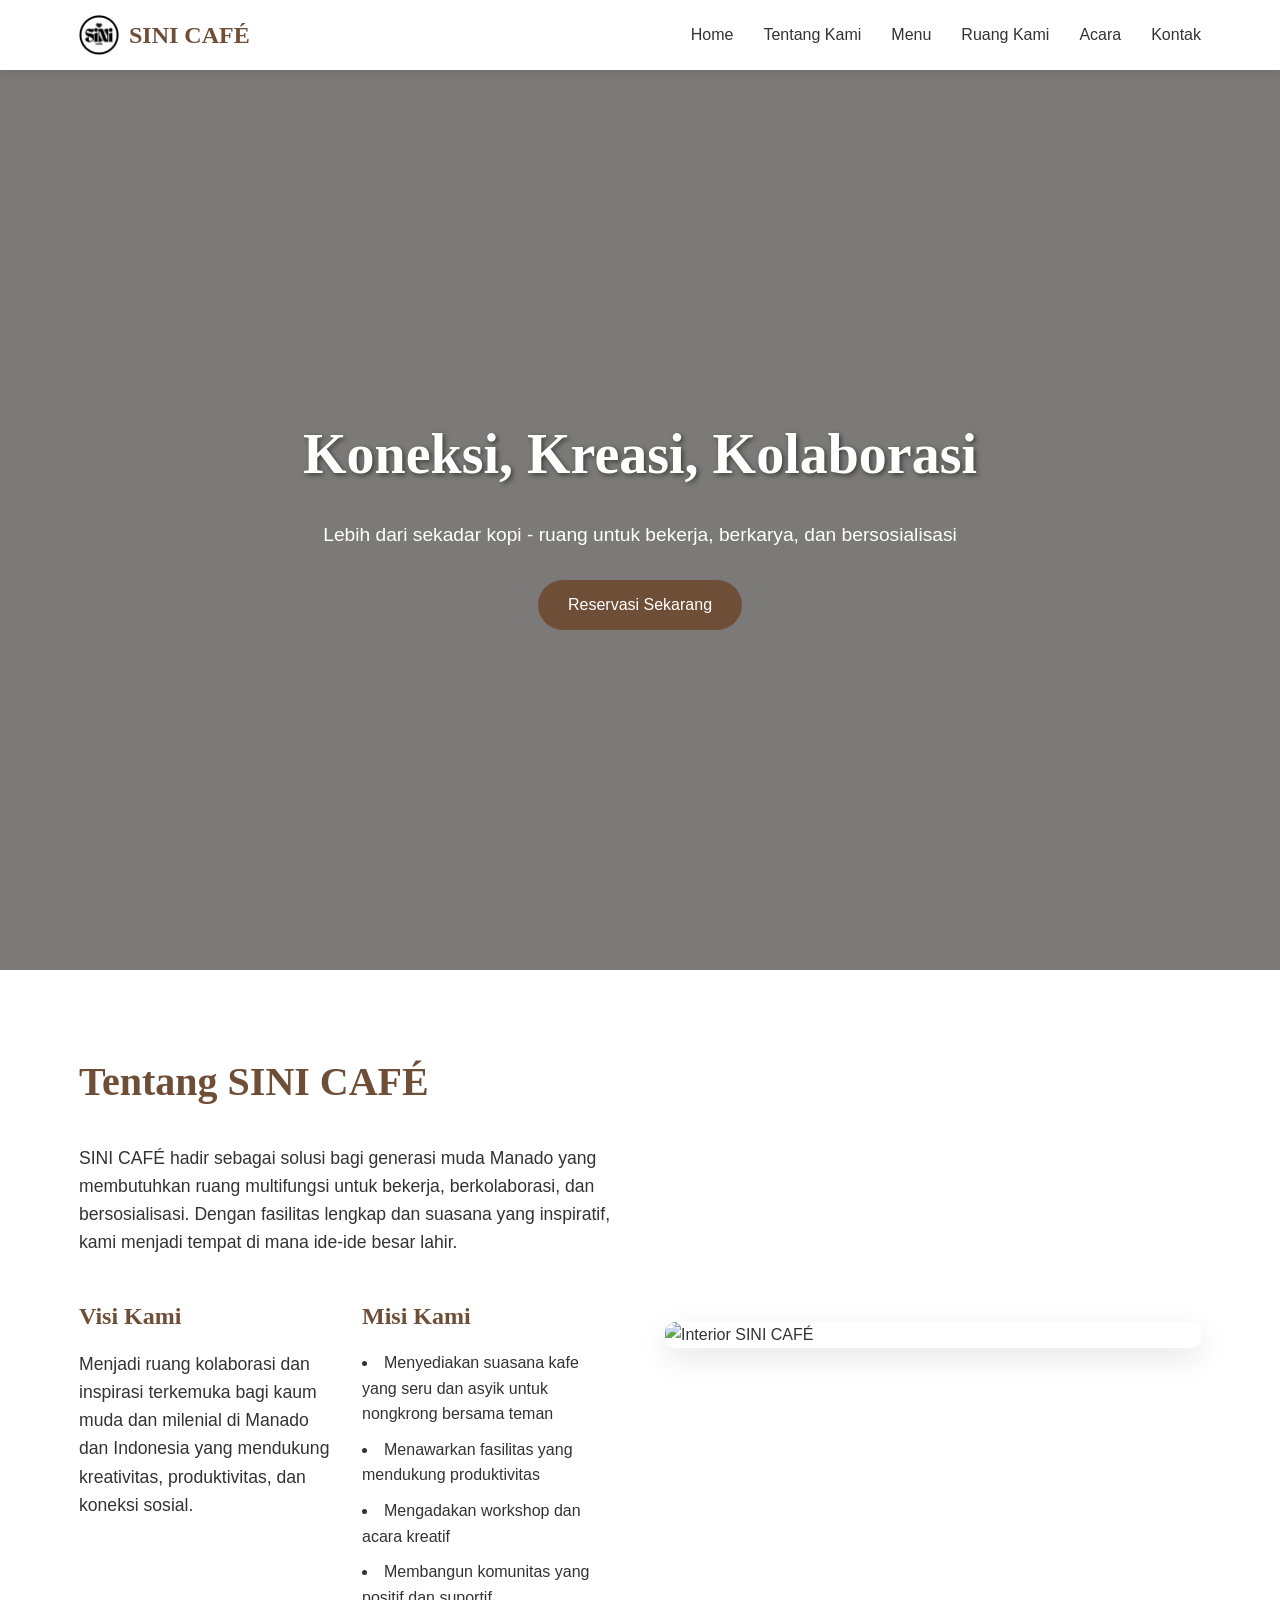
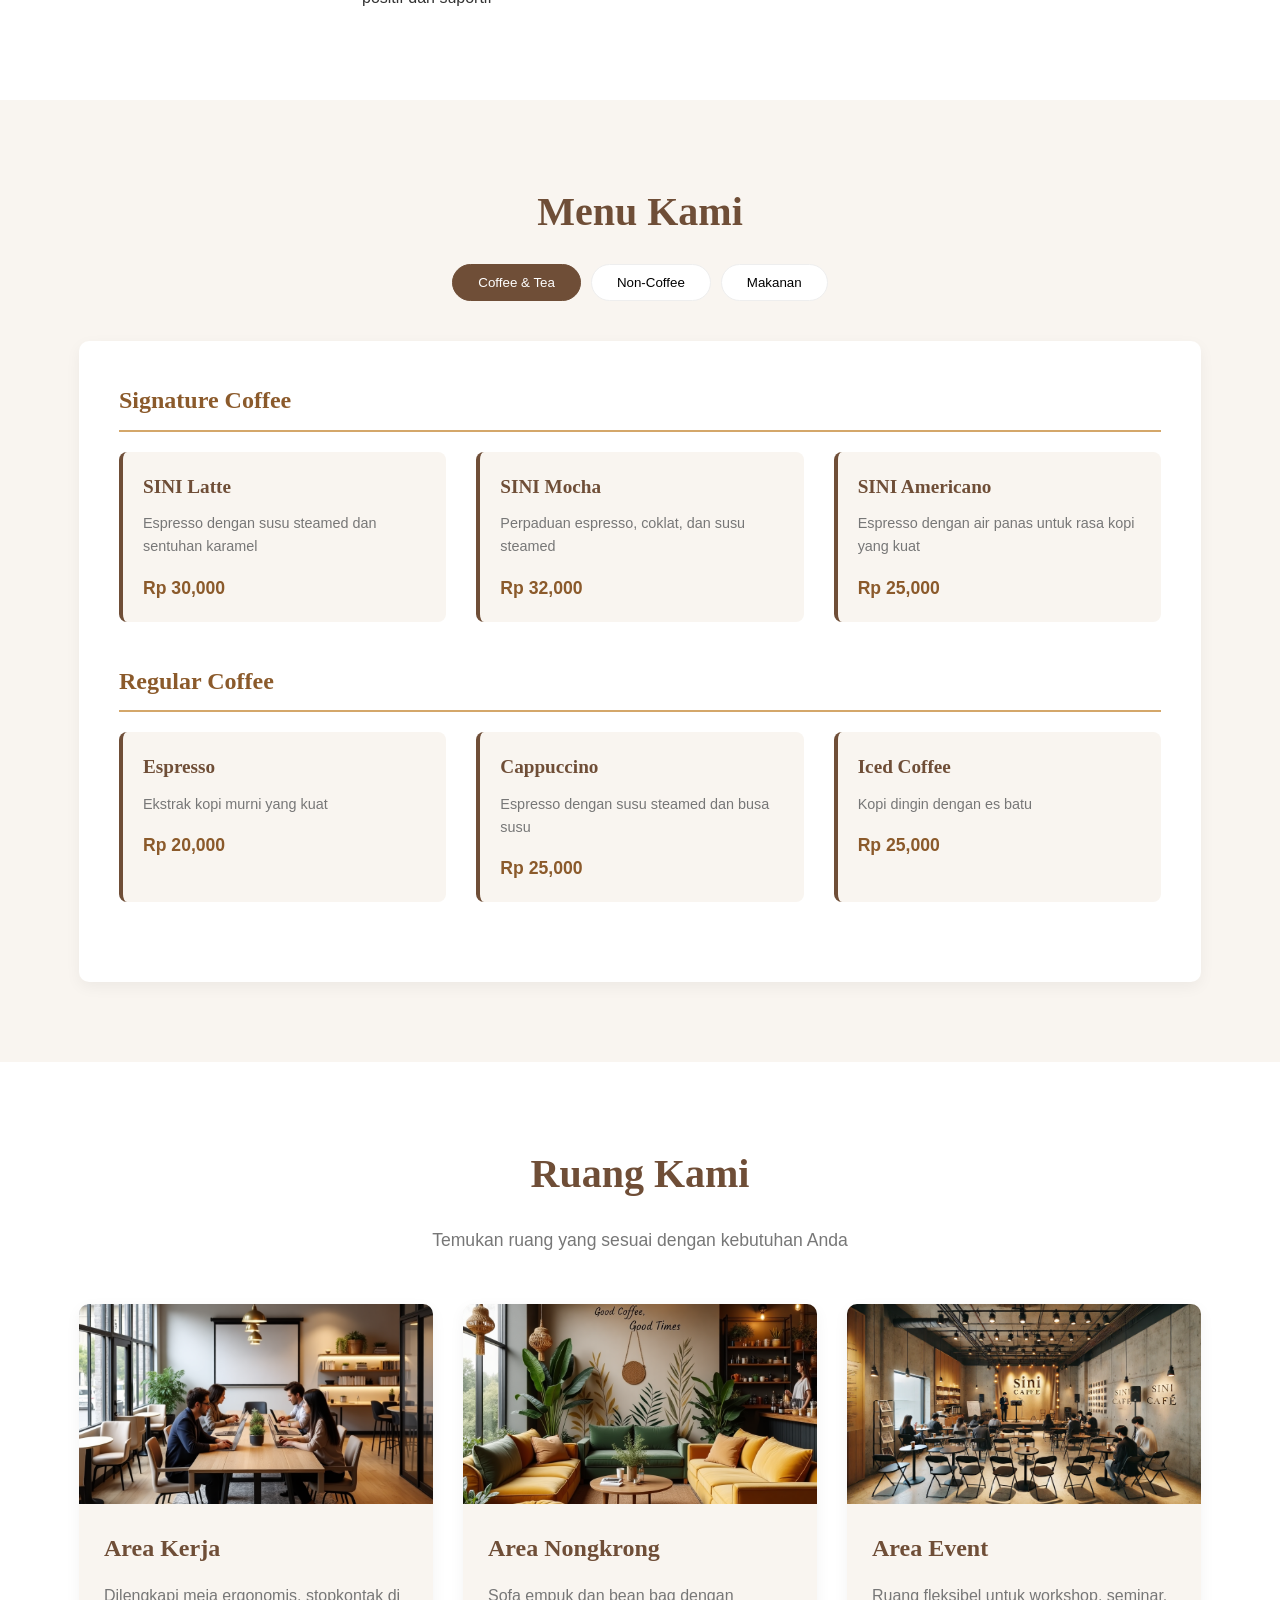
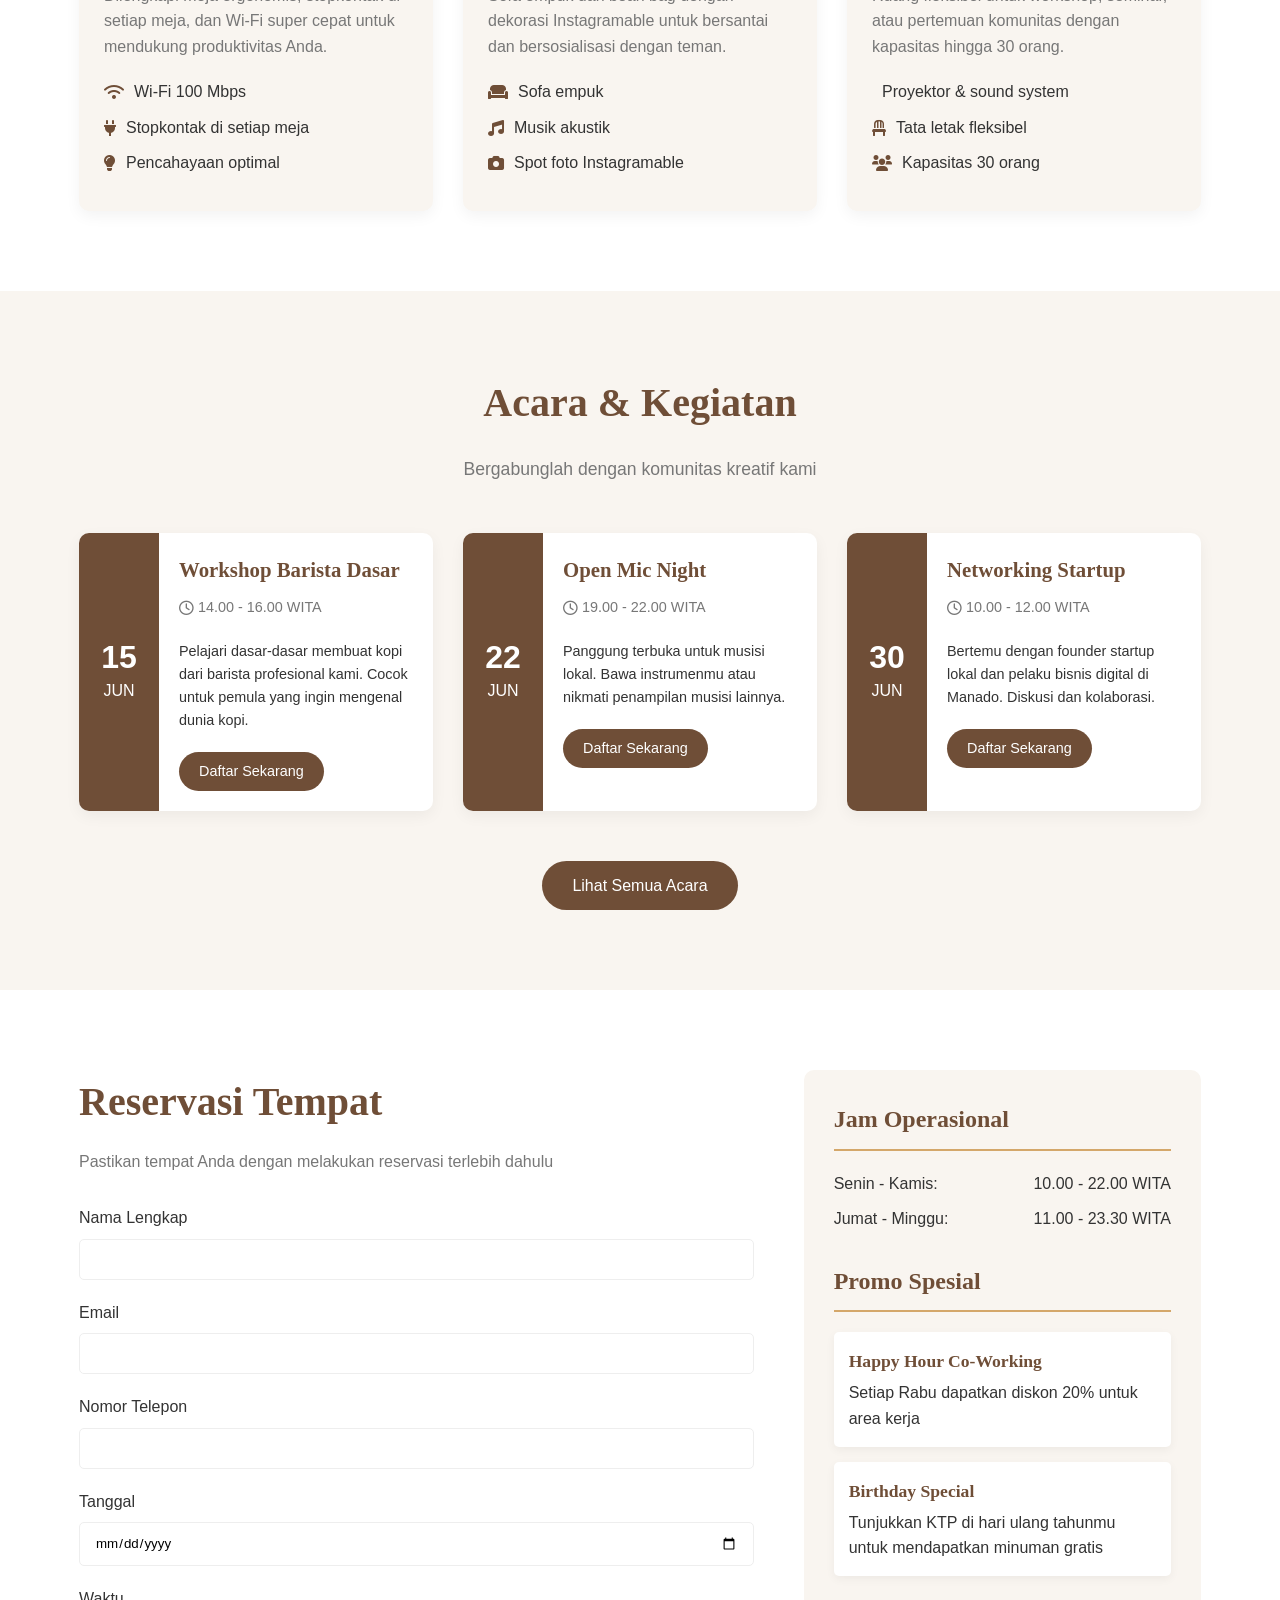
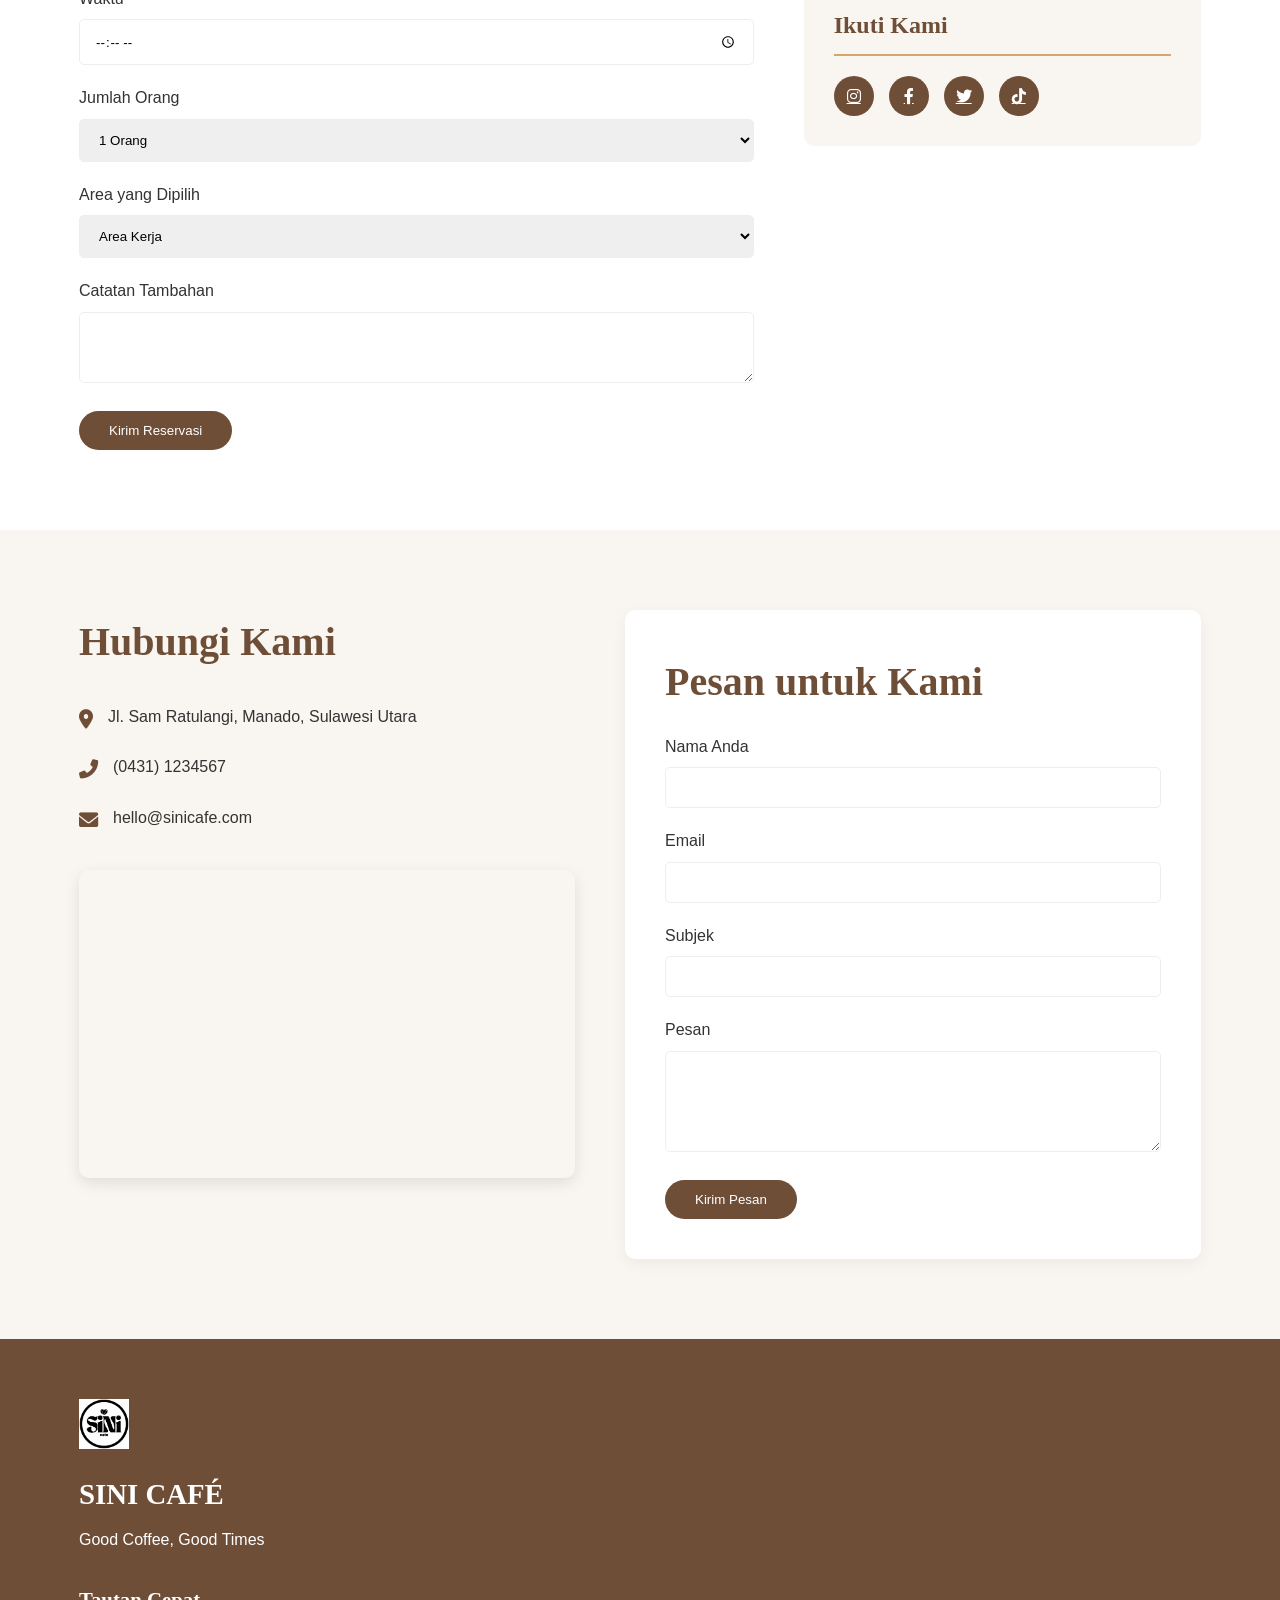
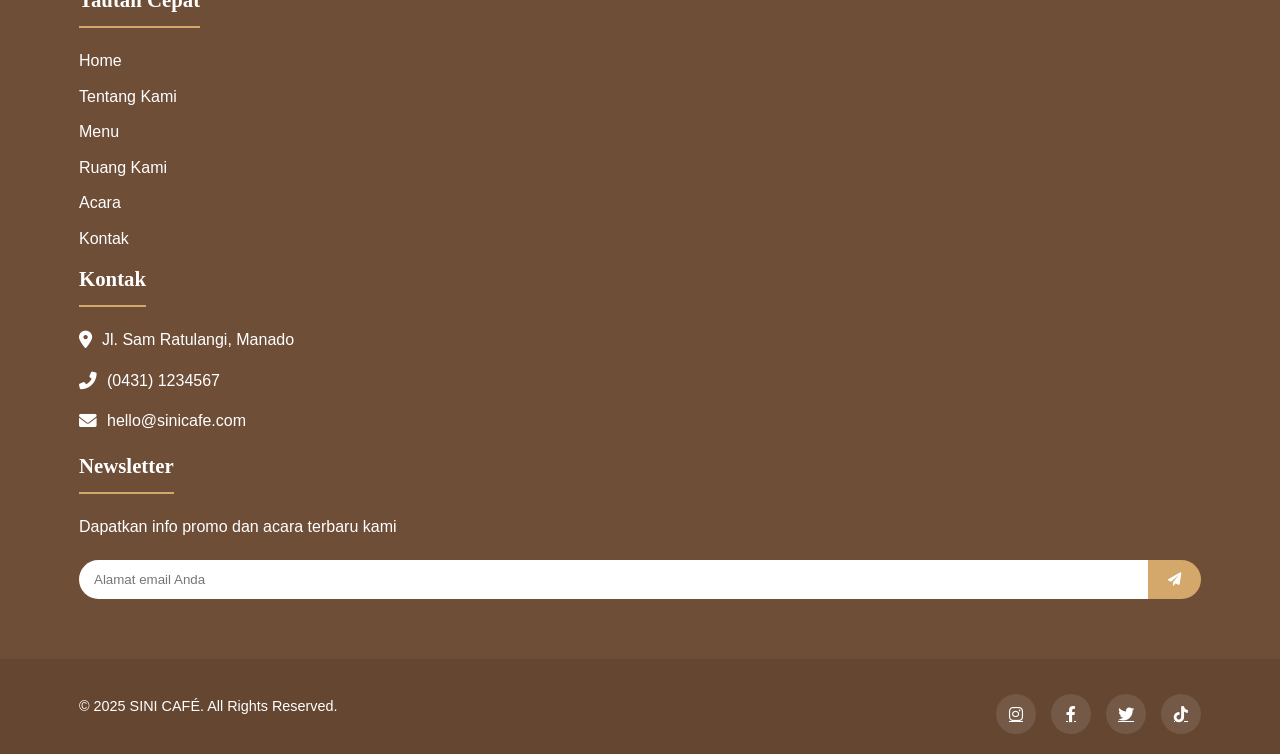
==== commit d7d7d193: "Update index.html" ====
--- a/index.html
+++ b/index.html
@@ -66,7 +66,7 @@
                 </div>
             </div>
             <div class="about-image">
-                <img src="assets/images/intweior.png" alt="Interior SINI CAFÉ">
+                <img src="https://via.placeholder.com/800x500?text=Interior+Cafe" alt="Interior SINI CAFÉ">
             </div>
         </div>
     </section>
--- a/styles.css
+++ b/styles.css
@@ -12,6 +12,25 @@
     --dark-gray: #888888;
 }
 
+html {
+    scroll-behavior: smooth;
+    height: 100%;
+    min-height: 100vh;
+    min-width: 100vw;
+}
+
+@media (prefers-reduced-motion: no-preference) {
+    html {
+        scroll-behavior: smooth;
+    }
+    /* Atur durasi scroll */
+    * {
+        scroll-behavior: smooth !important;
+        scroll-timeline: auto;
+        scroll-duration: 200ms; /* Durasi sangat cepat */
+    }
+}
+
 * {
     margin: 0;
     padding: 0;
